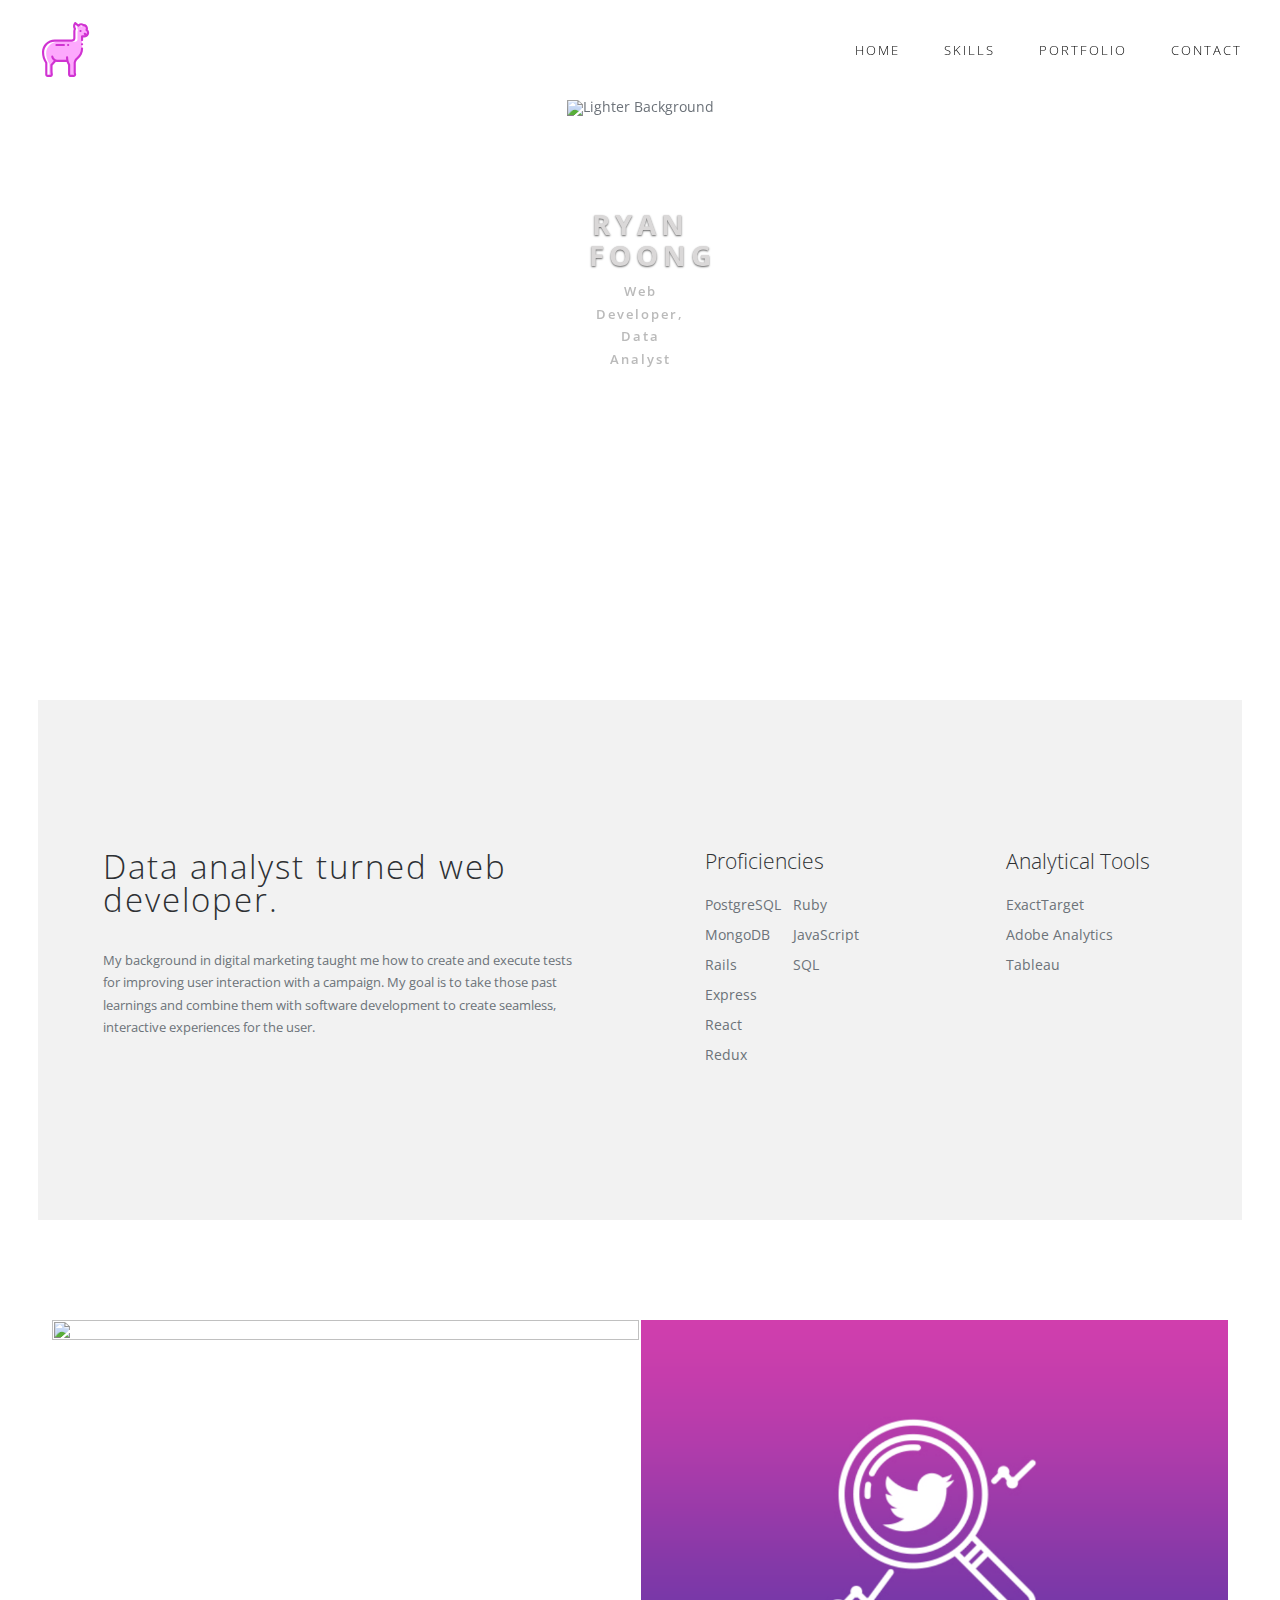
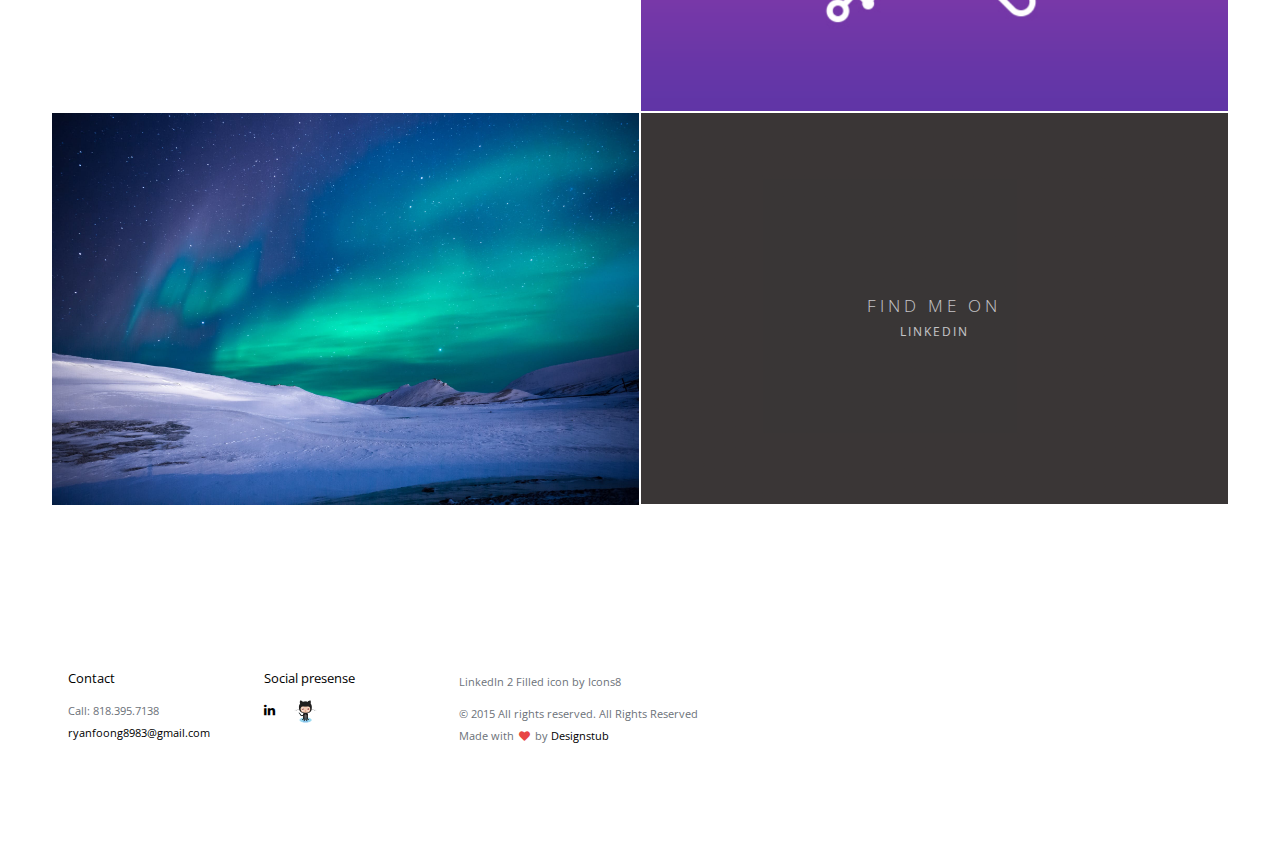
==== index.html @ a2d1a1bf "Remove app folder" ====
<!doctype html>
<!--[if lt IE 7]>      <html class="no-js lt-ie9 lt-ie8 lt-ie7" lang=""> <![endif]-->
<!--[if IE 7]>         <html class="no-js lt-ie9 lt-ie8" lang=""> <![endif]-->
<!--[if IE 8]>         <html class="no-js lt-ie9" lang=""> <![endif]-->
<!--[if gt IE 8]><!--> <html class="no-js" lang=""> <!--<![endif]-->

<head>
<meta charset="utf-8">
<meta name="description" content="">
<meta name="viewport" content="width=device-width, initial-scale=1">
<!-- <title>Auro - Elegant, Minimal, Creative Bootstrap Template </title> -->
<title>Ryan Foong</title>
<link rel="stylesheet" href="css/bootstrap.min.css">
<link rel="stylesheet" href="css/flexslider.css">
<link rel="stylesheet" href="css/main.css">
<link rel="stylesheet" href="css/responsive.css">
<link rel="stylesheet" href="css/animate.min.css">
<link rel="stylesheet" href="https://maxcdn.bootstrapcdn.com/font-awesome/4.4.0/css/font-awesome.min.css">
</head>

<body>

<!-- Header Section -->
<section class="tophead" role="tophead"> 
  <!-- Navigation Section -->
  <header id="header">
    <div class="header-content clearfix"> <a class="logo" href="#"><img id="logo"src="./images/alpaca.svg"></a>
      <nav class="navigation" role="navigation">
        <ul class="primary-nav">
          <li><a href="#header-slider">Home</a></li>
          <li><a href="#services">Skills</a></li>
          <li><a href="#portfolio">Portfolio</a></li>
          <!-- <li><a href="#testimonials">Testimonials</a></li> -->
          <li><a href="#contact">Contact</a></li>
        </ul>
      </nav>
      <a href="#" class="nav-toggle">Menu<span></span></a> </div>
  </header>
  <!-- Navigation Section --> 
</section>
<!-- Header Section --> 
<!-- Slider Section -->
<section id="header-slider" class="section">
  <div id="myCarousel" class="carousel slide" data-ride="carousel"> 
    <!-- Indicators -->
    <!-- <ol class="carousel-indicators">
      <li data-target="#myCarousel" data-slide-to="0" class="active"></li>
      <li data-target="#myCarousel" data-slide-to="1"></li>
    </ol> -->
    <!-- Wrapper for slides -->
    <div class="carousel-inner" role="listbox">
      <!-- <div class="item active"> <img id="skyImage" src="images/trimmed_ryan-hutton.png" alt="Starry Background"> -->
      <div class="item active"> <img id="skyImage" src="images/trimmed-cam.png" alt="Lighter Background">
      <!-- <div class="item active"> <img id="skyImage" src="images/cam-dicecca-116548-unsplash.jpg" alt="Lighter Background"> -->
      <!-- <div class="item active"> <img id="skyImage" src="images/ryan-hutton-37733-unsplash.jpg" alt="Starry Background"> -->
        <div class="carousel-caption">
          <h3>Ryan Foong</h3>
          <p>Web Developer, Data Analyst</p>
        </div>
      </div>
      <!-- <div class="item"> <img src="images/slider/slid2.jpg" alt="Chania">
        <div class="carousel-caption">
          <h3>Minimal Agency Template</h3>
          <p>We're Australia based branding & design agency</p>
        </div>
      </div> -->
    </div>
    <!-- Controls --> 
    <!-- <a class="left carousel-control" href="#myCarousel" role="button" data-slide="prev"> <span class="glyphicon glyphicon-chevron-left" aria-hidden="true"></span> <span class="sr-only">Previous</span></a> <a class="right carousel-control" href="#myCarousel" role="button" data-slide="next"> <span class="glyphicon glyphicon-chevron-right" aria-hidden="true"></span> <span class="sr-only">Next</span></a></div> -->
</section>
<!-- Slider Section --> 
<!-- Service Section -->
<section id="services" class="section services">
  <div class="container-fluid">
    <div class="row">
      <div class="col-md-6 col-sm-6">
        <div class="services-content">
          <h4>Data analyst turned web developer.</h4>
          <p>My background in digital marketing taught me how to create and execute tests for improving user interaction with a campaign. My goal is to take those past learnings and combine them with software development to create seamless, interactive experiences for the user.</p>
        </div>
      </div>
      <div class="col-md-3 col-sm-6">
        <div class="services-content">
          <h5>Proficiencies</h5>
            <div id="makeColumns">
              <ul>
                <li><a >PostgreSQL</a></li>
                <li><a >MongoDB</a></li>
                <li><a >Rails</a></li>
                <li><a >Express</a></li>
                <li><a >React</a></li>
                <li><a >Redux</a></li>
              </ul>
              <ul id="makeMargin">
                <li><a >Ruby</a></li>
                <li><a >JavaScript</a></li>
                <li><a >SQL</a></li>
              </ul>
          </div>
        </div>
      </div>
      <div class="col-md-3 col-sm-6">
        <div class="services-content">
          <h5>Analytical Tools</h5>
          <ul>
            <li><a >ExactTarget</a></li>
            <li><a >Adobe Analytics</a></li>
            <li><a >Tableau</a></li>
          </ul>
        </div>
      </div>
    </div>
  </div>
</section>
<!-- Service Section --> 

<!-- portfolio grid section -->
<section id="portfolio" class="section portfolio">
  <div class="container-fluid">
    <div class="row">
      <div class="col-sm-6 portfolio-item"> <a href="https://disclone-rf.herokuapp.com/#/" target="_blank" class="portfolio-link">
        <div class="caption captionPort">
          <div class="caption-content">
            <h3>Disclone</h3>
            <h4>A clone of Discord</h4>
          </div>
        </div>
        <!-- <img src="images/bigger_discord.gif" class="img-responsive" alt=""> </a> </div> -->
        <!-- <div id="test"></div> </a> </div> -->
        <div id="stretch">
          <img id="discord" src="images/disc2.gif" class="img-responsive" alt="">
          <!-- <div id="stretch2"></div> -->
        </div> </a> </div>
      <div class="col-sm-6 portfolio-item"> <a href="http://sweet-analyzer.herokuapp.com/#/" target="_blank" class="portfolio-link">
        <div class="caption captionPort">
          <div class="caption-content">
            <h3>Sweet</h3>
            <h4>Twitter sentiment analysis tool</h4>
          </div>
        </div>
        <img src="images/sweet_thumbnail.png" class="img-responsive" alt=""> </a> </div>
      <div class="col-sm-6 portfolio-item"> <a href="https://rfoong8983.github.io/js_game/app/dist/" target="_blank" class="portfolio-link">
        <div class="caption captionPort">
          <div class="caption-content">
            <h3>Kawaii 5-0</h3>
            <h4>2D Side-view adventure with obstacles</h4>
          </div>
        </div>
        <img src="images/snow.jpeg" class="img-responsive" alt=""> </a> </div>
      <!-- <div class="col-sm-6 portfolio-item"> <a href="work-details.html" class="portfolio-link"> -->
      <div class="col-sm-6 portfolio-item"> <a href="https://www.linkedin.com/in/ryan-foong-5bb75348/" target="_blank" class="portfolio-link">
        <div id="hs" class="caption captionLinked">
          <div class="caption-content" id="t">
            <h3 id="test">Find me on</h3>
            <h4 id="test">LinkedIn</h4>
            <div id="layover"></div>
            <div id="linkedInWrap"></div>
          </div>
        </div>
        <!-- swap out below image for linked in image -->
        <img id="hs" src="images/grey.png" class="img-responsive" alt=""> </a> </div>
        <!-- <img id="linkedIn" src="https://img.icons8.com/ios/900/000000/linkedin-2-filled.png"> -->
      <!-- <div class="col-sm-6 portfolio-item"> <a href="work-details.html" class="portfolio-link">
        <div class="caption">
          <div class="caption-content">
            <h3>czarna kawka</h3>
            <h4>Branding</h4>
          </div>
        </div>
        <img src="images/portfolio/work-5.jpg" class="img-responsive" alt=""> </a> </div>
      <div class="col-sm-6 portfolio-item"> <a href="work-details.html" class="portfolio-link">
        <div class="caption">
          <div class="caption-content">
            <h3>czarna kawka</h3>
            <h4>Branding</h4>
          </div>
        </div>
        <img src="images/portfolio/work-6.jpg" class="img-responsive" alt=""> </a> </div>
    </div> -->
  </div> 
</section>
<!-- portfolio grid section --> 

<!-- Testimonials section -->
<!-- <section id="testimonials" class="section testimonials no-padding"> -->
  <!-- <img class="linkedIn" src="https://img.icons8.com/ios/100/000000/linkedin-2-filled.png" class="img-responsive"> -->
  <!-- <div class="container-fluid">
    <div class="row no-gutter">
      <div class="flexslider">
        <ul class="slides">
          <li>
            <div class="col-md-12">
              <blockquote>
                <h1>"Integer posuere erat a ante venenatis dapibus posuere velit aliquet. Donec sed odio dui. Phasellus non dolor nibh. Nullam elementum Aenean eu leo quam..." </h1>
                <p>Rene Brown, Open Window production</p>
              </blockquote>
            </div>
          </li>
          <li>
            <div class="col-md-12">
              <blockquote>
                <h1>"Cras dictum tellus dui, vitae sollicitudin ipsum. Phasellus non dolor nibh. Nullam elementum tellus pretium feugiat shasellus non dolor nibh. Nullam elementum tellus pretium feugiat." </h1>
                <p>Brain Rice, Lexix Private Limited.</p>
              </blockquote>
            </div>
          </li>
          <li>
            <div class="col-md-12">
              <blockquote>
                <h1>"Cras mattis consectetur purus sit amet fermentum. Donec sed odio dui. Aenean lacinia bibendum nulla sed consectetur...." </h1>
                <p>Andi Simond, Global Corporate Inc</p>
              </blockquote>
            </div>
          </li>
          <li>
            <div class="col-md-12">
              <blockquote>
                <h1>"Lorem ipsum dolor sit amet, consectetur adipiscing elitPhasellus non dolor nibh. Nullam elementum tellus pretium feugiat. Cras dictum tellus dui sollcitudin." </h1>
                <p>Kristy Gabbor, Martix Media</p>
              </blockquote>
            </div>
          </li>
        </ul>
      </div>
    </div>
  </div> -->
<!-- </section> -->
<!-- Testimonials section --> 

<!-- footer section -->
<footer id="contact" class="footer">
  <div class="container-fluid">
    <!-- <div class="col-md-2 left">
      <h4>Office Location</h4>
      <p> Collins Street West Victoria 8007 Australia.</p>
    </div> -->
    <div class="col-md-2 left">
      <h4>Contact</h4>
      <p> Call: 818.395.7138 <br>
        <!-- Email : <a href="mailto:ryanfoong8983@gmail.com"> ryanfoong8983@gmail.com </a></p> -->
        <a href="mailto:ryanfoong8983@gmail.com"> ryanfoong8983@gmail.com </a></p>
    </div>
    <div class="col-md-2 left">
      <h4>Social presense</h4>
      <ul class="footer-share">
        <!-- <li><a href="#"><i class="fa fa-facebook"></i></a></li>
        <li><a href="#"><i class="fa fa-twitter"></i></a></li> -->
        <li><a href="https://www.linkedin.com/in/ryan-foong-5bb75348/" target="_blank"><i class="fa fa-linkedin"></i></a></li>
        <li><a href="https://github.com/rfoong8983/" target="_blank"><img src="./images/Octocat.png" width="23" height="23"></a></li>
      </ul>
    </div>
    <div class="col-md-6 right">
      <a href="https://icons8.com/icon/34349/linkedin-2-filled"><p>LinkedIn 2 Filled icon by Icons8</p></a>
      <p>© 2015 All rights reserved. All Rights Reserved<br>
        Made with <i class="fa fa-heart pulse"></i> by <a href="http://www.designstub.com/">Designstub</a></p>
    </div>
  </div>
</footer>
<!-- footer section --> 

<!-- JS FILES --> 
<script src="https://ajax.googleapis.com/ajax/libs/jquery/1.11.3/jquery.min.js"></script> 
<script src="js/bootstrap.min.js"></script> 
<script src="js/jquery.flexslider-min.js"></script> 
<script src="js/retina.min.js"></script> 
<script src="js/modernizr.js"></script> 
<script src="js/main.js"></script>
</body>
</html>
---- css/main.css ----
/* ------------------------------------------------------------------------------
	Template Name: Auro
	Author: Designstub
	Author URI: http://www.designstub.com
------------------------------------------------------------------------------*/



@import url(http://fonts.googleapis.com/css?family=Open%20Sans:300,400,500,600,700);
/* ------------------------------------------------------------------------------
	 Typography
-------------------------------------------------------------------------------*/
p {
	font-size: 14px;
	line-height: 22.4px;
	color: #6c7279;
}
h1 {
	font-size: 65px;
	color: #2d3033;
}
h2 {
	font-size: 40px;
	color: #2d3033;
}
h3 {
	font-size: 28px;
	color: #2d3033;
	font-weight: 300;
}
h4 {
	font-size: 22px;
	color: #2d3033;
	font-weight: 400;
}
h5 {
	font-size: 14px;
	color: #2d3033;
	text-transform: uppercase;
	font-weight: 700;
}
.btn {
	background-color: #333;
	margin-top: 40px;
	color: #fff;
	font-size: 12px;
	font-weight: 600;
	letter-spacing: 1px;
	border-radius: 0px;
	padding: 3% 7%;
	display: inline-block;
	text-transform: uppercase;
}
.btn:hover, .btn:focus {
	background-color: #000;
	color: #fff;
}
.btn-large {
	padding: 15px 40px;
}
/* ------------------------------------------------------------------------------
	 General Style
-------------------------------------------------------------------------------*/
a {
	color: #e84545;
}
a:hover, a:focus {
	text-decoration: none;
	-moz-transition: background-color, color, 0.3s;
	-o-transition: background-color, color, 0.3s;
	-webkit-transition: background-color, color, 0.3s;
	transition: background-color, color, 0.3s;
}
body {
	font-family: "Open Sans", sans-serif;
	font-weight: 400;
	color: #6c7279;
}
ul, ol {
	margin: 0;
	padding: 0;
}
ul li {
	list-style: none;
}
.section {
	padding: 100px 0;
}
.no-padding {
	padding: 0;
}
.no-gutter [class*=col-] {
	padding-right: 0;
	padding-left: 0;
}
/* ------------------------------------------------------------------------------
	 Header & navigation
-------------------------------------------------------------------------------*/
#header {
	position: fixed;
	width: 94%;
	z-index: 999;
	margin-left: 3%;
	margin-right: 3%;
}
#header .header-content {
	margin: 0 auto;
	padding: 40px 0;
	width: 100%;
	-moz-transition: padding 0.3s;
	-o-transition: padding 0.3s;
	-webkit-transition: padding 0.3s;
	transition: padding 0.3s;
}
#header .logo {
	font-size: 21px;
	color: #000;
	font-weight: 700;
	float: left;
	text-transform: uppercase;
	height: 55px;
	width: 55px;
	padding-bottom: 20px;
}
#header.fixed {
	background-color: #fff;
}
#header.fixed .header-content {
	border-bottom: 0;
	/* padding: 25px 0; */
	padding-top: 40px;
	padding-bottom: 0;
}
#header.fixed .nav-toggle {
	top: 18px;
}
.navigation.open {
	opacity: 0.9;
	visibility: visible;
	-moz-transition: opacity 0.5s;
	-o-transition: opacity 0.5s;
	-webkit-transition: opacity 0.5s;
	transition: opacity 0.5s;
}
.navigation {
	float: right;
}
.navigation li {
	display: inline-block;
}
.navigation a {
	color: #000;
	font-size: 13px;
	font-weight: 300;
	margin-left: 40px;
	letter-spacing: 2px;
	text-transform: uppercase;
}
.navigation a:hover, .navigation a.active {
	color: #bcbcbc;
}
.nav-toggle {
	display: none;
	height: 44px;
	overflow: hidden;
	position: fixed;
	right: 5%;
	text-indent: 100%;
	top: 32px;
	white-space: nowrap;
	width: 44px;
	z-index: 99999;
	-moz-transition: all 0.3s;
	-o-transition: all 0.3s;
	-webkit-transition: all 0.3s;
	transition: all 0.3s;
}
.nav-toggle:before, .nav-toggle:after {
	border-radius: 50%;
	content: "";
	height: 100%;
	left: 0;
	position: absolute;
	top: 0;
	width: 100%;
	-moz-transform: translateZ(0);
	-ms-transform: translateZ(0);
	-webkit-transform: translateZ(0);
	transform: translateZ(0);
	-moz-backface-visibility: hidden;
	-webkit-backface-visibility: hidden;
	backface-visibility: hidden;
	-moz-transition-property: -moz-transform;
	-o-transition-property: -o-transform;
	-webkit-transition-property: -webkit-transform;
	transition-property: transform;
}
.nav-toggle:before {
	background-color: #e84545;
	-moz-transform: scale(1);
	-ms-transform: scale(1);
	-webkit-transform: scale(1);
	transform: scale(1);
	-moz-transition-duration: 0.3s;
	-o-transition-duration: 0.3s;
	-webkit-transition-duration: 0.3s;
	transition-duration: 0.3s;
}
.nav-toggle:after {
	background-color: #e84545;
	-moz-transform: scale(0);
	-ms-transform: scale(0);
	-webkit-transform: scale(0);
	transform: scale(0);
	-moz-transition-duration: 0s;
	-o-transition-duration: 0s;
	-webkit-transition-duration: 0s;
	transition-duration: 0s;
}
.nav-toggle span {
	background-color: #fff;
	bottom: auto;
	display: inline-block;
	height: 3px;
	left: 50%;
	position: absolute;
	right: auto;
	top: 50%;
	width: 18px;
	z-index: 10;
	-moz-transform: translateX(-50%) translateY(-50%);
	-ms-transform: translateX(-50%) translateY(-50%);
	-webkit-transform: translateX(-50%) translateY(-50%);
	transform: translateX(-50%) translateY(-50%);
}
.nav-toggle span:before, .nav-toggle span:after {
	background-color: #fff;
	content: "";
	height: 100%;
	position: absolute;
	right: 0;
	top: 0;
	width: 100%;
	-moz-transform: translateZ(0);
	-ms-transform: translateZ(0);
	-webkit-transform: translateZ(0);
	transform: translateZ(0);
	-moz-backface-visibility: hidden;
	-webkit-backface-visibility: hidden;
	backface-visibility: hidden;
	-moz-transition: -moz-transform 0.3s;
	-o-transition: -o-transform 0.3s;
	-webkit-transition: -webkit-transform 0.3s;
	transition: transform 0.3s;
}
.nav-toggle span:before {
	-moz-transform: translateY(-6px) rotate(0deg);
	-ms-transform: translateY(-6px) rotate(0deg);
	-webkit-transform: translateY(-6px) rotate(0deg);
	transform: translateY(-6px) rotate(0deg);
}
.nav-toggle span:after {
	-moz-transform: translateY(6px) rotate(0deg);
	-ms-transform: translateY(6px) rotate(0deg);
	-webkit-transform: translateY(6px) rotate(0deg);
	transform: translateY(6px) rotate(0deg);
}
.nav-toggle.close-nav:before {
	-moz-transform: scale(0);
	-ms-transform: scale(0);
	-webkit-transform: scale(0);
	transform: scale(0);
}
.nav-toggle.close-nav:after {
	-moz-transform: scale(1);
	-ms-transform: scale(1);
	-webkit-transform: scale(1);
	transform: scale(1);
}
.nav-toggle.close-nav span {
	background-color: rgba(255, 255, 255, 0);
}
.nav-toggle.close-nav span:before, .nav-toggle.close-nav span:after {
	background-color: #fff;
}
.nav-toggle.close-nav span:before {
	-moz-transform: translateY(0) rotate(45deg);
	-ms-transform: translateY(0) rotate(45deg);
	-webkit-transform: translateY(0) rotate(45deg);
	transform: translateY(0) rotate(45deg);
}
.nav-toggle.close-nav span:after {
	-moz-transform: translateY(0) rotate(-45deg);
	-ms-transform: translateY(0) rotate(-45deg);
	-webkit-transform: translateY(0) rotate(-45deg);
	transform: translateY(0) rotate(-45deg);
}
/* ------------------------------------------------------------------------------
	 Header Slider
-------------------------------------------------------------------------------*/

.carousel {
	width: 94%;
	height: 500px;
	margin: auto;
}
.item, .active, .carousel-inner {
	height: 100%;
}
.carousel-inner {
	display: flex;
	justify-content: center;
}
.carousel-caption {
	bottom: 40%;
	color: #fff;
	left: 15%;
	padding-bottom: 20px;
	padding-top: 20px;
	position: absolute;
	right: 15%;
	text-align: center;
	z-index: 10;
}
.carousel-caption h3 {
	font-family: "Open Sans", sans-serif;
	/* color: #bababa; */
	color: rgb(218, 216, 216);
	text-shadow:
		-1px -1px 0 #4a4a4a,
		1px -1px 0 #4a4a4a,
		-1px 1px 0 #4a4a4a,
		1px 1px 0 #4a4a4a
	/* text-shadow: none; */
	font-size: 31px;
	font-weight: 700;
	text-transform: uppercase;
	letter-spacing: 5px;
}
.carousel-caption p {
	font-family: "Open Sans", sans-serif;
	/* color: #6c7279; */
	color: #bababa;
	text-shadow: none;
	font-size: 13px;
	font-weight: 600;
	letter-spacing: 2px;
}
.carousel-control.left {
	background: none;
}
.carousel-control.right {
	background: none;
}
.carousel-control {
	opacity: 1;
	text-shadow: none;
}
/* ------------------------------------------------------------------------------
	 Services
-------------------------------------------------------------------------------*/
.services {
	width: 94%;
	margin: auto;
	background-color: #f2f2f2;
}
.services h4 {
	font-size: 33px;
	line-height: 33px;
	letter-spacing: 2px;
	font-weight: 300;
}
.services h5 {
	font-size: 21px;
	font-weight: 300;
	margin-bottom: 10%;
	text-transform: none;
}
.services p {
	color: #6c7279;
	font-size: 13px;
	font-weight: 400;
	margin-top: 7%;
}
.services-content {
	margin: 50px;
}
#logo {
	position: fixed;
	top: 22px;
	width: 55px;
	height: 55px;
}
#makeColumns {
	display: flex;
	justify-content: flex-start;
}
#makeMargin {
	margin-left: 12px;
}
.services-content li a {
	color: #6c7279;
	line-height: 30px;
}
.services-content li a:hover {
	color: #000;
}
/* ------------------------------------------------------------------------------
	 Portfolio
-------------------------------------------------------------------------------*/
#portfolio {
	width: 92%;
	height: 90%;
	margin: auto;
}
#portfolio .portfolio-item {
	right: 0;
	margin: 0 0 2px;
	padding: 0 1px;
}
/* #test {
	background-image: url('../images/bigger_discord.gif');
	height: 100%;
	z-index: 3;
} */
#portfolio .portfolio-item a img {
	height: 100%;
	width: 100%;
}
#portfolio .portfolio-item .portfolio-link {
	display: block;
	position: relative;
	margin: 0 auto;
}
#portfolio .portfolio-item .portfolio-link .captionPort {
	position: absolute;
	width: 100%;
	height: 100%;
	opacity: 0;
	background: rgba(58, 54, 54, .9);
	-webkit-transition: all ease .5s;
	-moz-transition: all ease .5s;
	transition: all ease .5s;
}
#portfolio .portfolio-item .portfolio-link .captionPort:hover {
	opacity: 1;
}
#portfolio .portfolio-item .portfolio-link .captionLinked {
	position: absolute;
	width: 100%;
	height: 100%;
	opacity: 0.8;
	background: rgba(58, 54, 54, .9);
	-webkit-transition: all ease .5s;
	-moz-transition: all ease .5s;
	transition: all ease .5s;
}
#portfolio .portfolio-item .portfolio-link .captionLinked:hover {
	/* text-shadow:
		-1px -1px 0 #595959,
		1px -1px 0 #595959,
		-1px 1px 0 #595959,
		1px 1px 0 #595959; */
	opacity: 0.4;
}
#portfolio .portfolio-item .portfolio-link .caption #id {
	position: absolute;
	width: 100%;
	height: 100%;
	background: rgba(58, 54, 54, .9);
	-webkit-transition: all ease .5s;
	-moz-transition: all ease .5s;
	transition: all ease .5s;
}
#portfolio .portfolio-item .portfolio-link .caption .caption-content {
	position: absolute;
	top: 50%;
	width: 100%;
	height: 20px;
	margin-top: -12px;
	text-align: center;
	font-size: 20px;
	color: #fff;
}
#portfolio .portfolio-item .portfolio-link .caption .caption-content i {
	margin-top: -12px;
}
#portfolio .portfolio-item .portfolio-link .caption .caption-content h3 {
	margin: 0;
	color: #e9eaed;
	font-size: 17px;
	letter-spacing: 4px;
	text-transform: uppercase;
}
#portfolio .portfolio-item .portfolio-link .caption .caption-content h4 {
	margin: 10px 0;
	color: #e9eaed;
	font-size: 12px;
	letter-spacing: 2px;
	text-transform: uppercase;
}
#portfolio * {
	z-index: 2;
}
#hs {
	background: url('../images/grey.png');
}
#hs:hover {
	/* background: url('https://img.icons8.com/ios/100/000000/linkedin-2-filled.png'); */
	/* filter: invert(1); */
	/* opacity: 0; */
}
.linkedIn {
	position: absolute;
	bottom: 580px;
	left: 743px;
	z-index: 3;
	filter: invert(0);
	opacity: 0;
	-webkit-transition: all ease .5s;
	-moz-transition: all ease .5s;
	transition: all ease .5s;
}
.linkedIn:hover {
	opacity: 1;
	/* filter: invert(0.74); */
	background: rgba(58, 54, 54, .9);
	box-shadow: 0px 0px 20px 1px rgba(58, 54, 54, .9);
	/* opacity:0; */
}
/* #linkedInWrap {
	width: 200px;
	height: 200px;
	position: absolute;
	left: 158px;
	bottom: -100px;
}
#linkedInWrap {
	opacity: 0;
	z-index: 3;
}
#linkedInWrap:hover {
	opacity: 1;
	background-image: url('https://img.icons8.com/ios/100/000000/linkedin-2-filled.png');
	background-repeat: no-repeat;
} */
/* ------------------------------------------------------------------------------
	 Testimonials
-------------------------------------------------------------------------------*/
.testimonials {
	width: 94%;
	margin: auto;
	background-color: #333;
	position: relative;
	text-align: center;
}
.testimonials blockquote {
	border: 0;
	margin: 0;
	padding: 100px 15%;
}
.testimonials h1 {
	color: #fff;
	font: 19px "Open Sans", sans-serif;
	font-weight: 300;
	letter-spacing: 1px;
}
.testimonials p {
	color: #fff;
	display: block;
	font-size: 11px;
	font-style: normal;
	letter-spacing: 2px;
	font-weight: 400;
	margin-top: 30px;
	text-transform: uppercase;
}
/* ------------------------------------------------------------------------------
	 Footer
-------------------------------------------------------------------------------*/
.footer {
	width: 94%;
	margin: auto;
	text-align: left;
	padding-top: 5%;
	padding-bottom: 7%;
}
.footer h4 {
	font-size: 13px;
	color: #000;
	margin: 0 0 15px 0;
	padding: 0px;
}
.footer p {
	font-size: 11px;
	color: #6c7279;
}
.footer a {
	color: #000;
}
.footer a:hover {
	text-decoration: underline;
}
.footer .footer-share {
	margin-top: 0;
}
.footer .footer-share li {
	display: inline-block;
	float: none;
}
.footer .footer-share a {
	border: none;
	font-size: 13px;
	color: #000;
	letter-spacing: 15px;
}
.footer .fa-heart {
	color: #e84545;
	font-size: 11px;
	margin: 0 2px;
}
/* ------------------------------------------------------------------------------
	 Work Detial 
-------------------------------------------------------------------------------*/

.work-detail {
	width: 94%;
	margin: auto;
}
.work-detail-margin {
	margin-top: 7%;
}
.detail-image img {
	width: 100%;
}
.detail-contentbox {
	background-color: #f2f2f2;
	padding: 3%;
}
.detail-content h4 {
	font-size: 27px;
	line-height: 27px;
	letter-spacing: 1px;
	font-weight: 300;
}
.detail-content p {
	color: #6c7279;
	font-size: 13px;
	font-weight: 400;
	margin-top: 7%;
}
---- css/responsive.css ----
@media screen and (max-width: 1024px) {
#header .header-content {
	width: 90%;
}
.nav-toggle {
	display: block;
}
.navigation {
	position: fixed;
	background-color: #000;
	width: 100%;
	height: 100%;
	top: 0;
	left: 0;
	z-index: 99999;
	visibility: hidden;
	opacity: 0;
	-webkit-transition: opacity 0.5s, visibility 0s 0.5s;
	transition: opacity 0.5s, visibility 0s 0.5s;
}
.navigation .primary-nav {
	position: relative;
	top: 45%;
	-moz-transform: translateY(-45%);
	-ms-transform: translateY(-45%);
	-webkit-transform: translateY(-45%);
	transform: translateY(-45%);
}
.navigation li {
	display: block;
	margin-bottom: 20px;
}
.navigation a {
	display: block;
	font-size: 25px;
	margin: 0;
	color: #fff;
	font-size: 13px;
	text-align: center;
}
.testimonials blockquote {
	padding: 20px 5% 0;
}
.testimonials p {
	font-size: 26px;
}
.flex-control-nav {
	bottom: 20px;
}
}
@media screen and (max-width: 768px) {
.banner-text {
	padding-top: 30%;
}
.banner-text h1 {
	font-size: 42px;
}
.banner-text p {
	font-size: 18px;
}
.flexslider {
	padding-bottom: 80px;
}
.flex-control-nav {
	width: 100%;
}
.footer .footer-col {
	margin-bottom: 50px;
}
.detail-contentbox {
	background-color: #f2f2f2;
	padding: 6%;
}
}
@media screen and (max-width: 640px) {
.banner-text {
	padding-top: 35%;
}
.detail-contentbox {
	background-color: #f2f2f2;
	padding: 6%;
}
}
@media screen and (max-width: 480px) {
.banner-text {
	padding-top: 45%;
}
.banner-text h1 {
	font-size: 32px;
}
.detail-contentbox {
	background-color: #f2f2f2;
	padding: 6%;
}
}
@media screen and (max-width: 320px) {
.banner-text {
	padding-top: 55%;
}
.testimonials blockquote {
	padding: 20px 5% 0;
}
.testimonials p {
	font-size: 11px;
}
.detail-contentbox {
	background-color: #f2f2f2;
	padding: 6%;
}
}
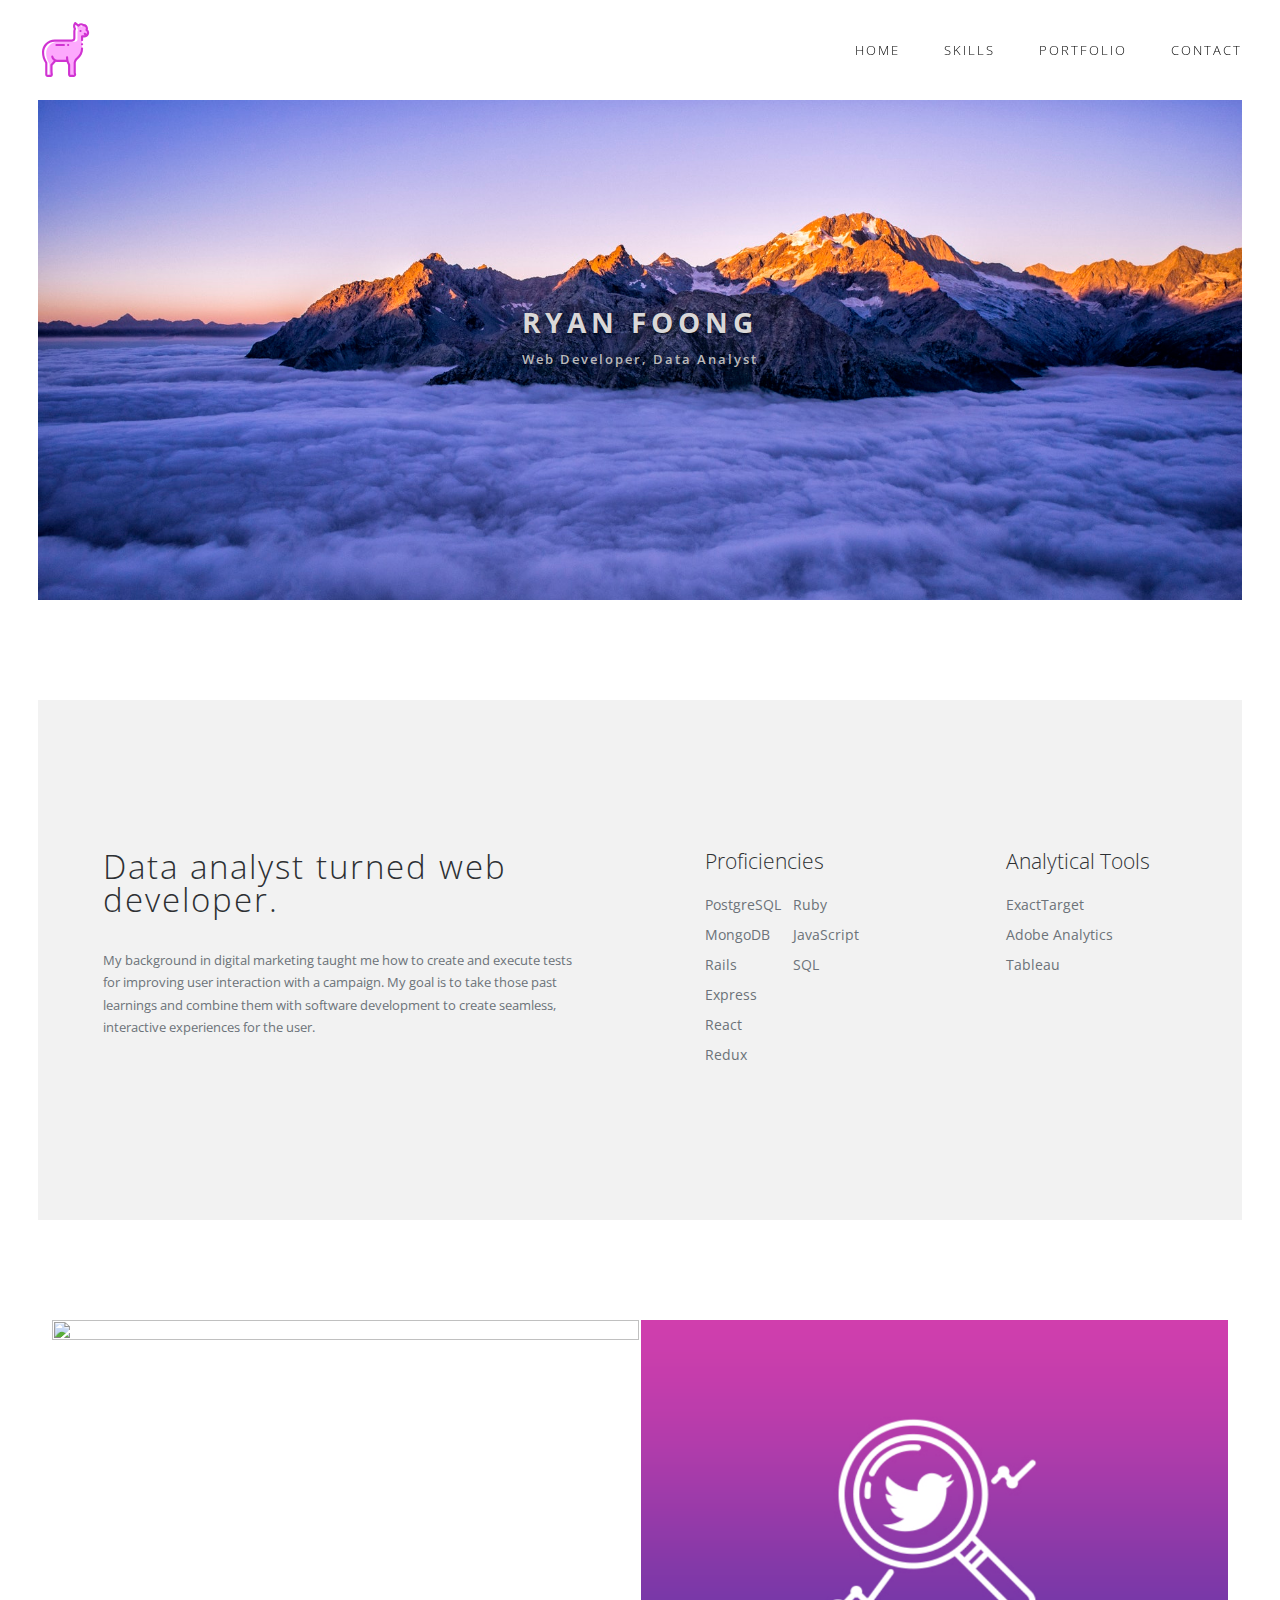
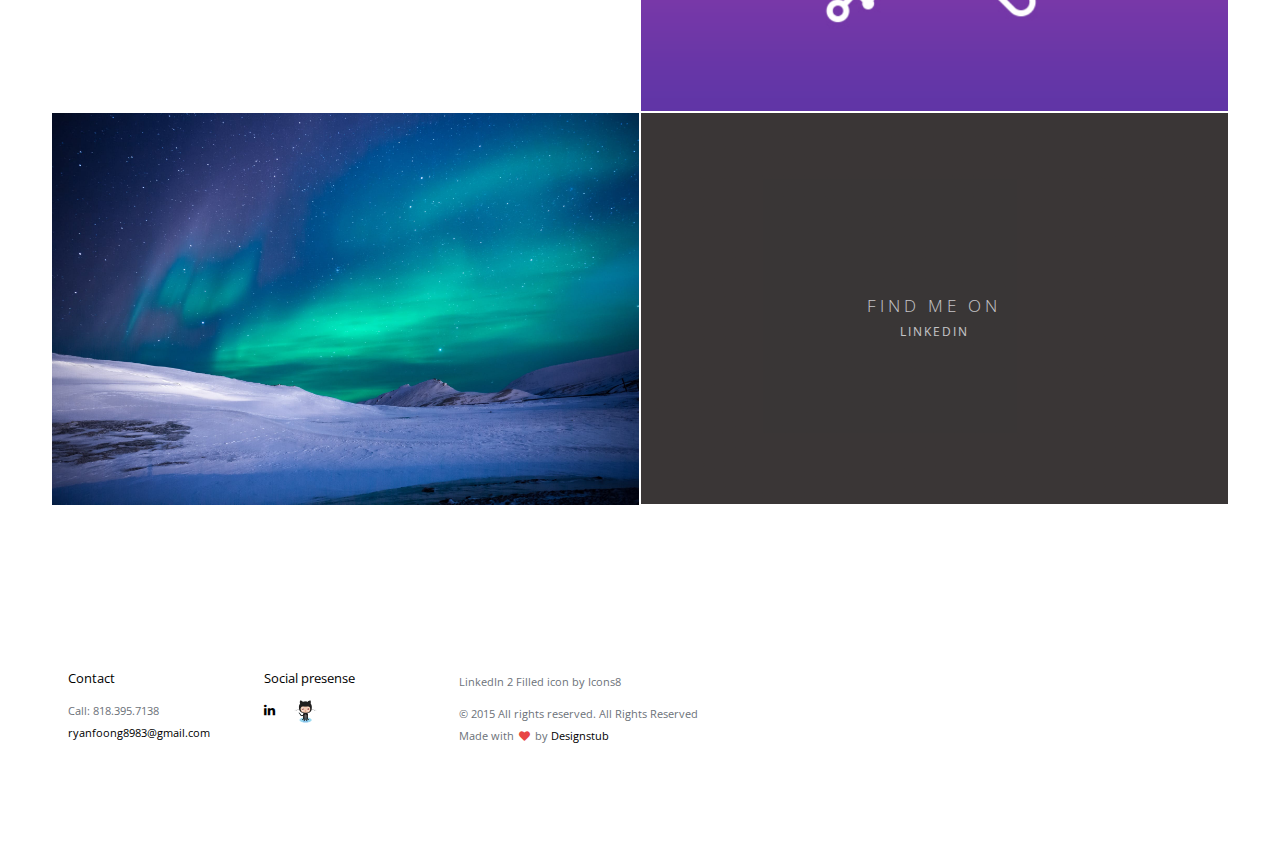
==== commit eebd611a: "Add different picture for homepage" ====
--- a/index.html
+++ b/index.html
@@ -50,7 +50,8 @@
     <!-- Wrapper for slides -->
     <div class="carousel-inner" role="listbox">
       <!-- <div class="item active"> <img id="skyImage" src="images/trimmed_ryan-hutton.png" alt="Starry Background"> -->
-      <div class="item active"> <img id="skyImage" src="images/trimmed-cam.png" alt="Lighter Background">
+      <!-- <div class="item active"> <img id="skyImage" src="images/trimmed-cam.png" alt="Lighter Background"> -->
+      <div class="item active"> <img id="skyImage" src="images/clouds.jpeg" alt="Clouds sunset">
       <!-- <div class="item active"> <img id="skyImage" src="images/cam-dicecca-116548-unsplash.jpg" alt="Lighter Background"> -->
       <!-- <div class="item active"> <img id="skyImage" src="images/ryan-hutton-37733-unsplash.jpg" alt="Starry Background"> -->
         <div class="carousel-caption">
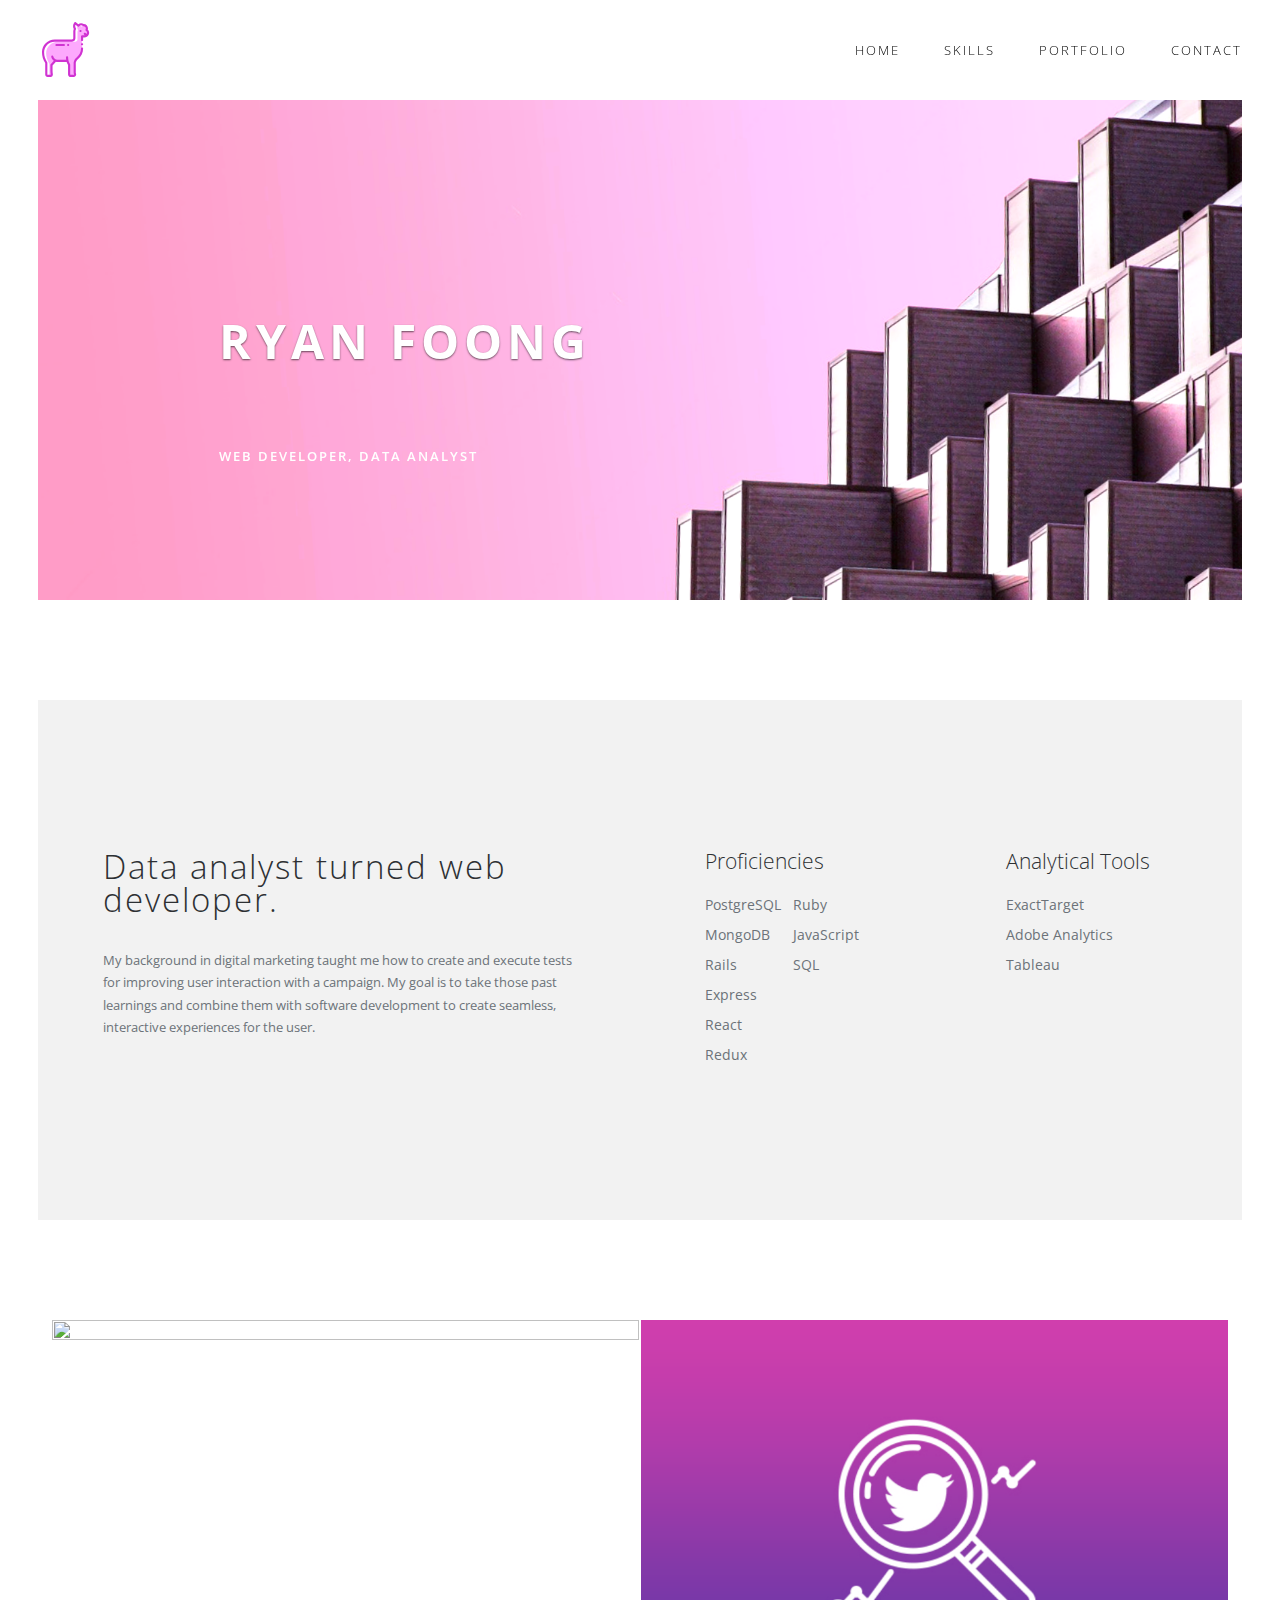
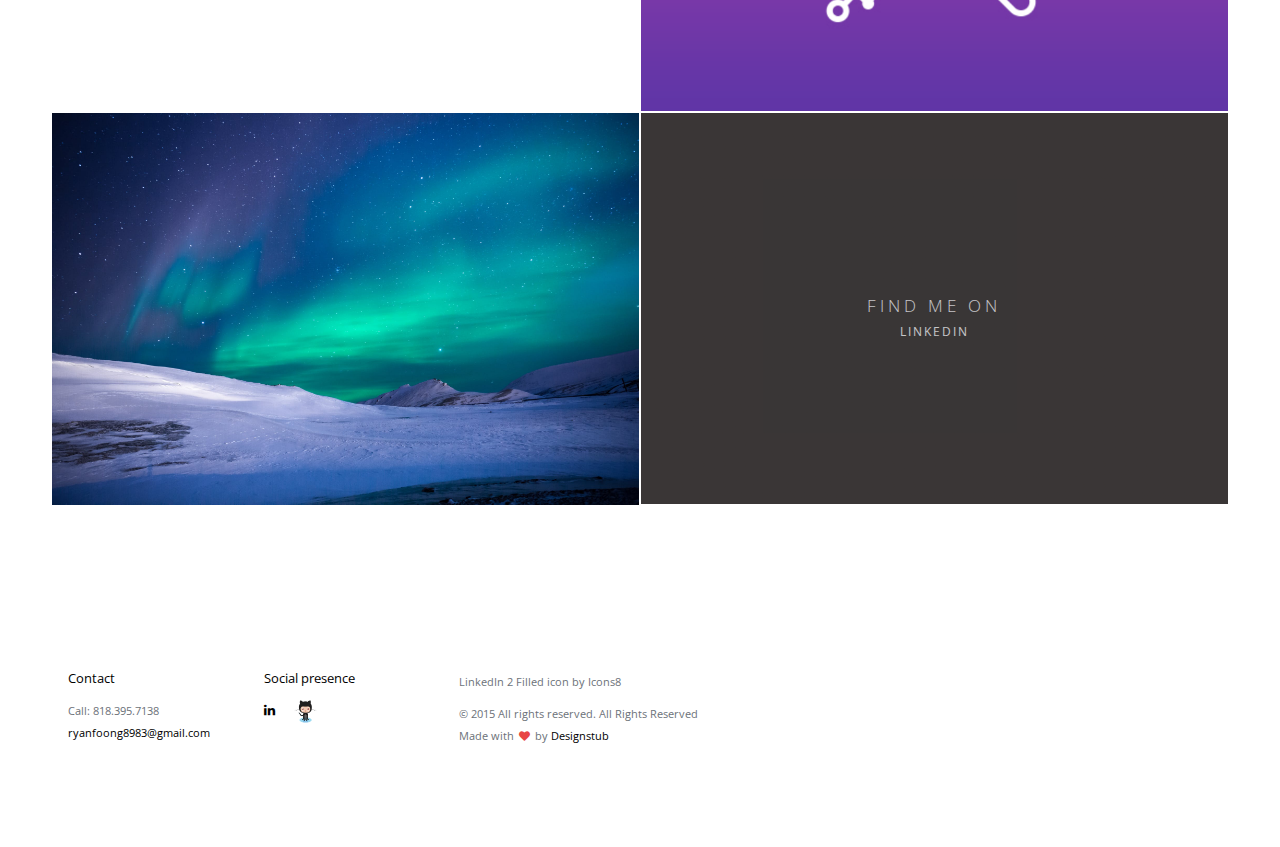
==== commit 42f4994b: "Social presens(c)e" ====
--- a/index.html
+++ b/index.html
@@ -51,12 +51,12 @@
     <div class="carousel-inner" role="listbox">
       <!-- <div class="item active"> <img id="skyImage" src="images/trimmed_ryan-hutton.png" alt="Starry Background"> -->
       <!-- <div class="item active"> <img id="skyImage" src="images/trimmed-cam.png" alt="Lighter Background"> -->
-      <div class="item active"> <img id="skyImage" src="images/clouds.jpeg" alt="Clouds sunset">
+      <div class="item active"> <img id="skyImage" src="images/ryan_banner.png" alt="Clouds sunset">
       <!-- <div class="item active"> <img id="skyImage" src="images/cam-dicecca-116548-unsplash.jpg" alt="Lighter Background"> -->
       <!-- <div class="item active"> <img id="skyImage" src="images/ryan-hutton-37733-unsplash.jpg" alt="Starry Background"> -->
         <div class="carousel-caption">
-          <h3>Ryan Foong</h3>
-          <p>Web Developer, Data Analyst</p>
+          <h3 id="splash">Ryan Foong</h3>
+          <p id="splash2">Web Developer, Data Analyst</p>
         </div>
       </div>
       <!-- <div class="item"> <img src="images/slider/slid2.jpg" alt="Chania">
@@ -242,7 +242,7 @@
         <a href="mailto:ryanfoong8983@gmail.com"> ryanfoong8983@gmail.com </a></p>
     </div>
     <div class="col-md-2 left">
-      <h4>Social presense</h4>
+      <h4>Social presence</h4>
       <ul class="footer-share">
         <!-- <li><a href="#"><i class="fa fa-facebook"></i></a></li>
         <li><a href="#"><i class="fa fa-twitter"></i></a></li> -->
--- a/css/main.css
+++ b/css/main.css
@@ -325,12 +325,13 @@
 .carousel-caption h3 {
 	font-family: "Open Sans", sans-serif;
 	/* color: #bababa; */
-	color: rgb(218, 216, 216);
-	text-shadow:
+	color: #fff;
+	/* color: rgb(218, 216, 216); */
+	/* text-shadow:
 		-1px -1px 0 #4a4a4a,
 		1px -1px 0 #4a4a4a,
 		-1px 1px 0 #4a4a4a,
-		1px 1px 0 #4a4a4a
+		1px 1px 0 #4a4a4a */
 	/* text-shadow: none; */
 	font-size: 31px;
 	font-weight: 700;
@@ -340,7 +341,8 @@
 .carousel-caption p {
 	font-family: "Open Sans", sans-serif;
 	/* color: #6c7279; */
-	color: #bababa;
+	/* color: #bababa; */
+	color: #fff;
 	text-shadow: none;
 	font-size: 13px;
 	font-weight: 600;
@@ -355,6 +357,16 @@
 .carousel-control {
 	opacity: 1;
 	text-shadow: none;
+}
+#splash {
+	position: absolute;
+	font-size: 48px;
+	top: -65px;
+}
+#splash2 {
+	position: absolute;
+	top: 85px;
+	text-transform: uppercase;
 }
 /* ------------------------------------------------------------------------------
 	 Services
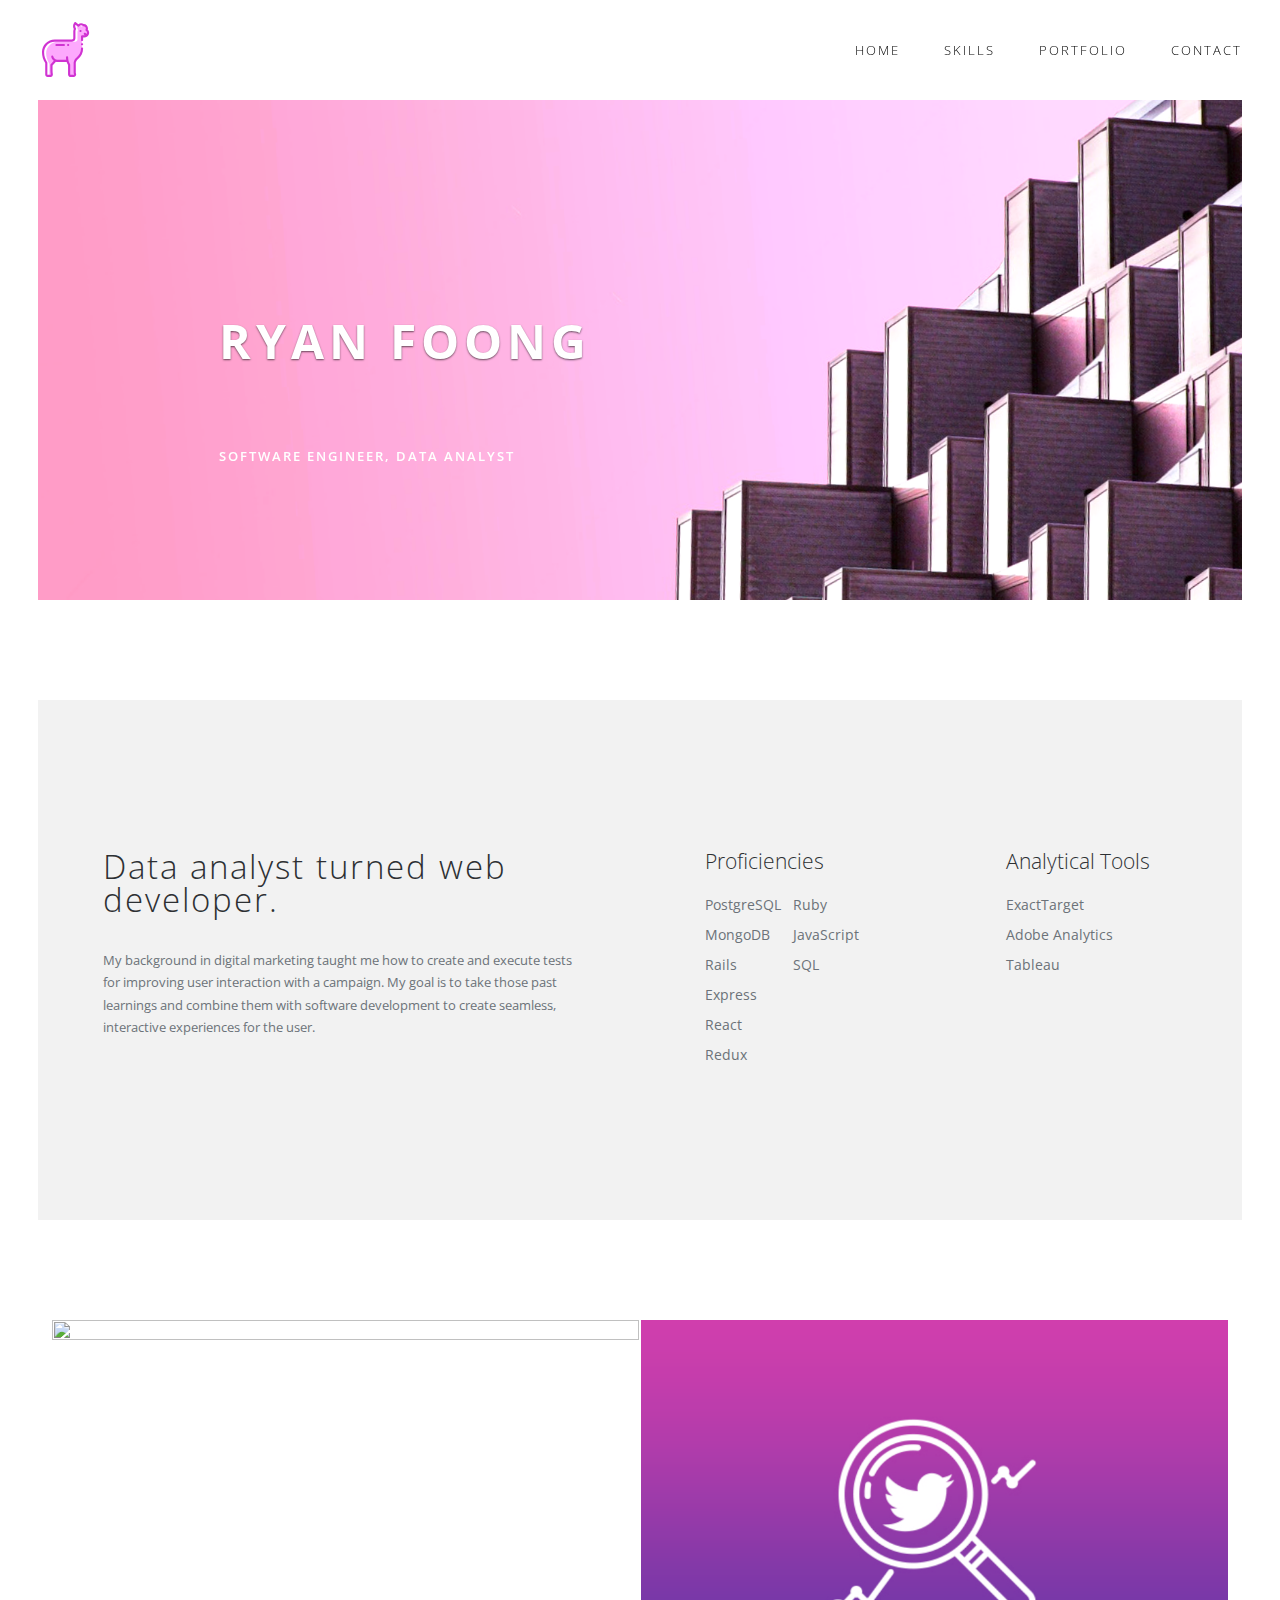
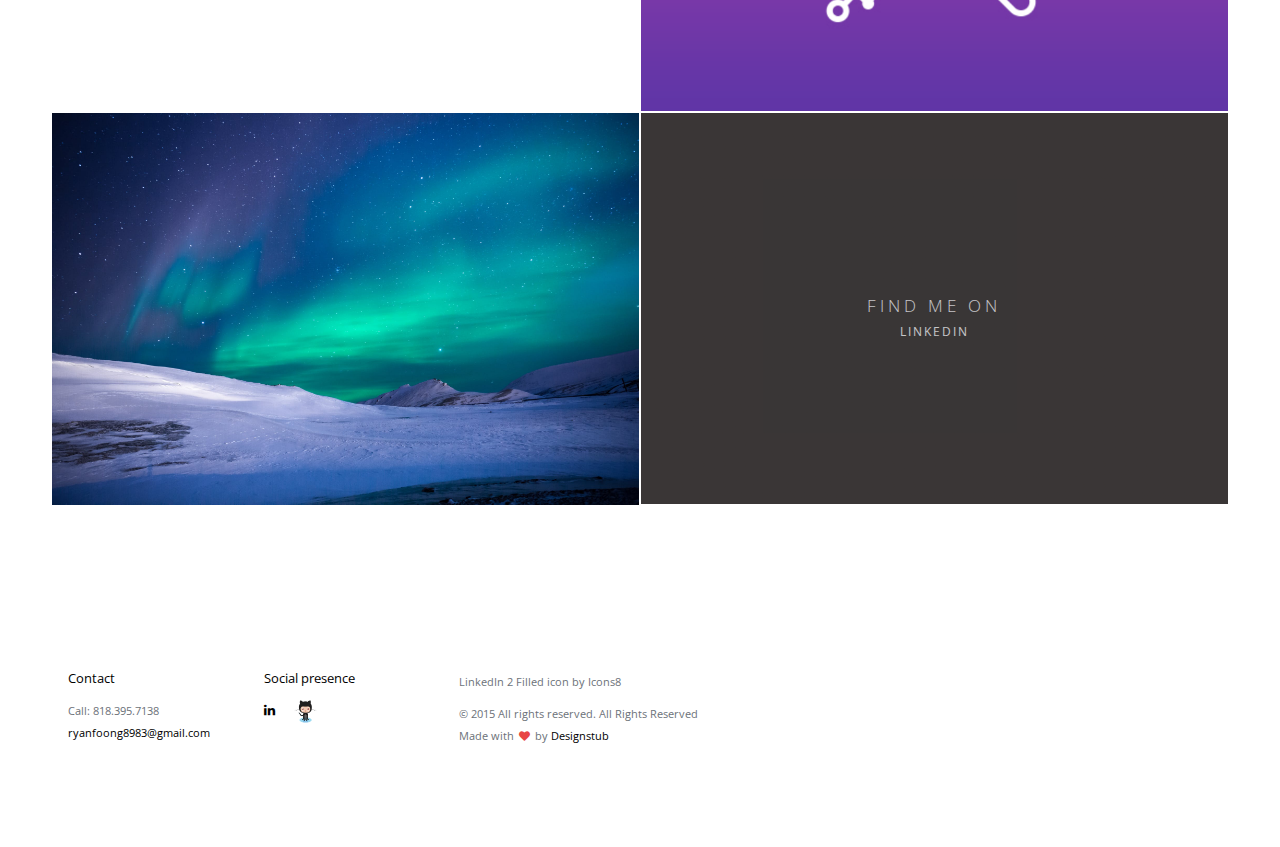
==== commit fa1251bd: "Update headline" ====
--- a/index.html
+++ b/index.html
@@ -56,7 +56,7 @@
       <!-- <div class="item active"> <img id="skyImage" src="images/ryan-hutton-37733-unsplash.jpg" alt="Starry Background"> -->
         <div class="carousel-caption">
           <h3 id="splash">Ryan Foong</h3>
-          <p id="splash2">Web Developer, Data Analyst</p>
+          <p id="splash2">Software Engineer, Data Analyst</p>
         </div>
       </div>
       <!-- <div class="item"> <img src="images/slider/slid2.jpg" alt="Chania">
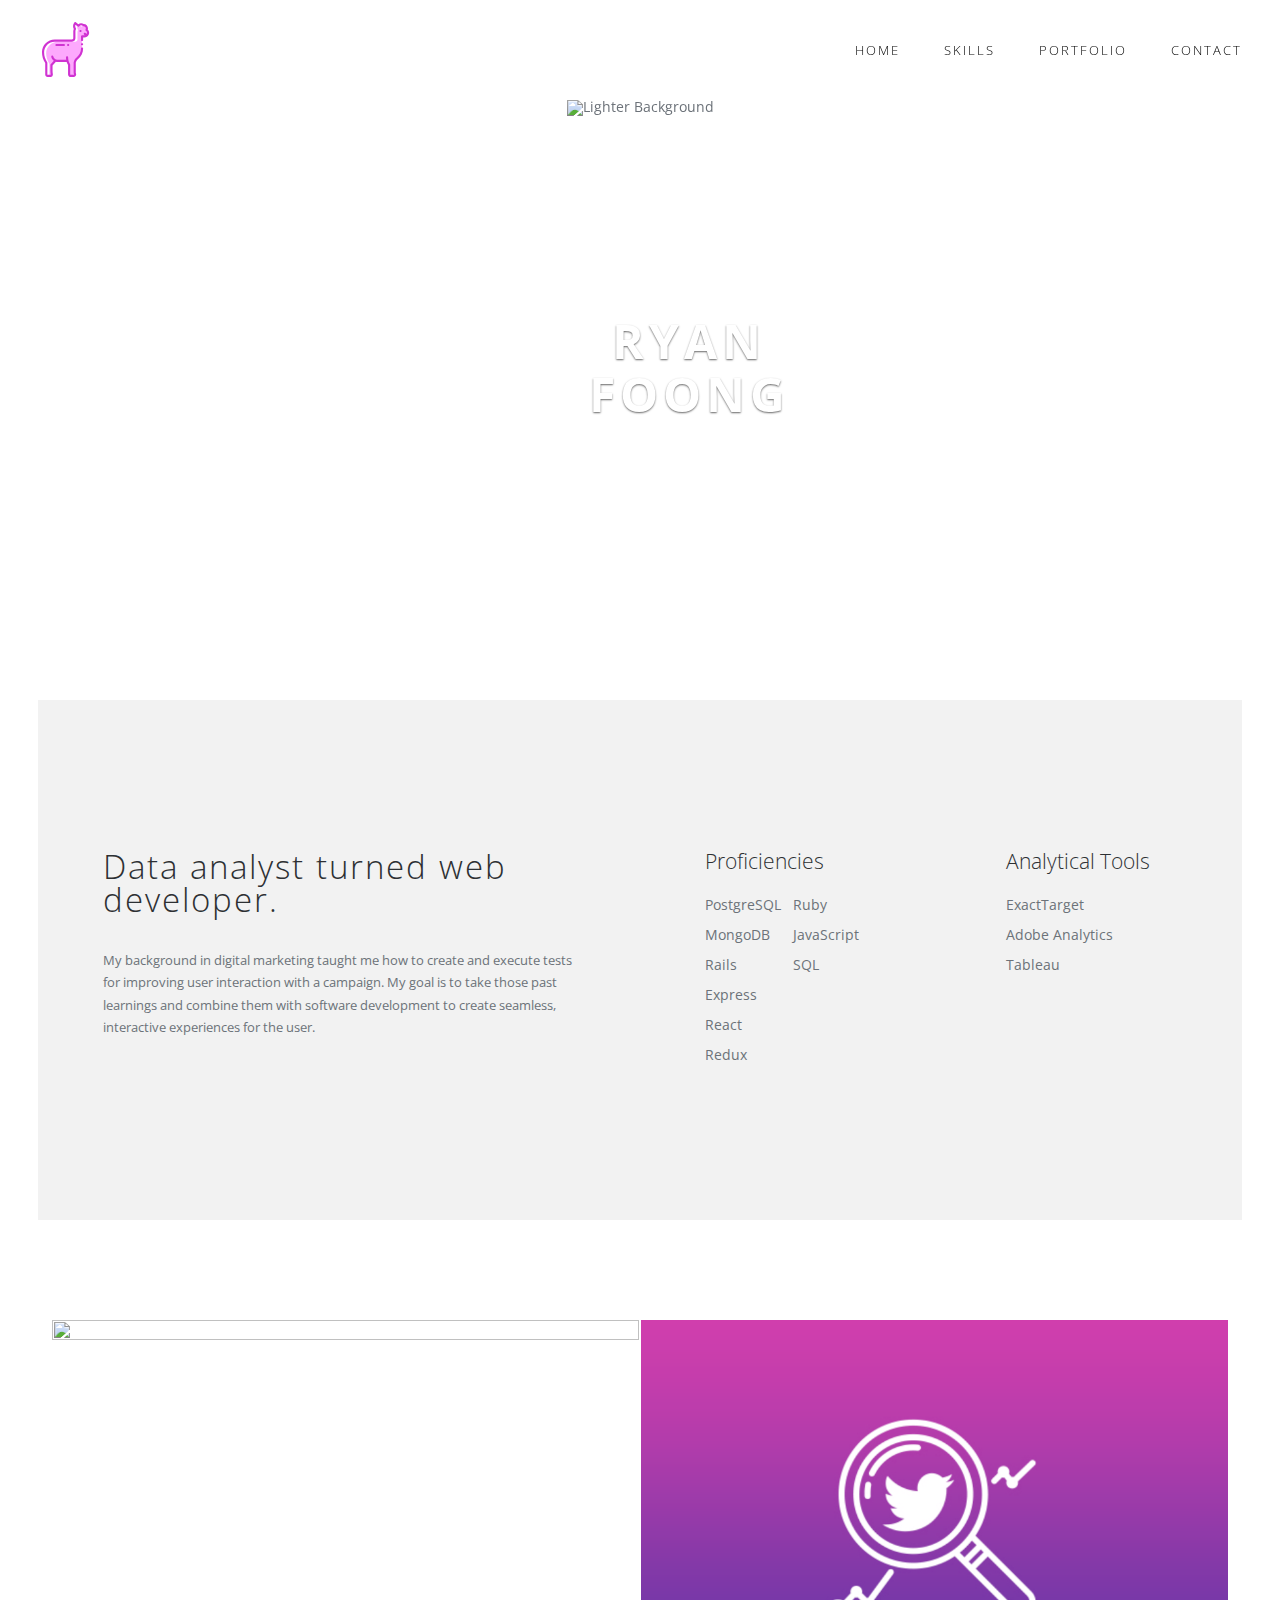
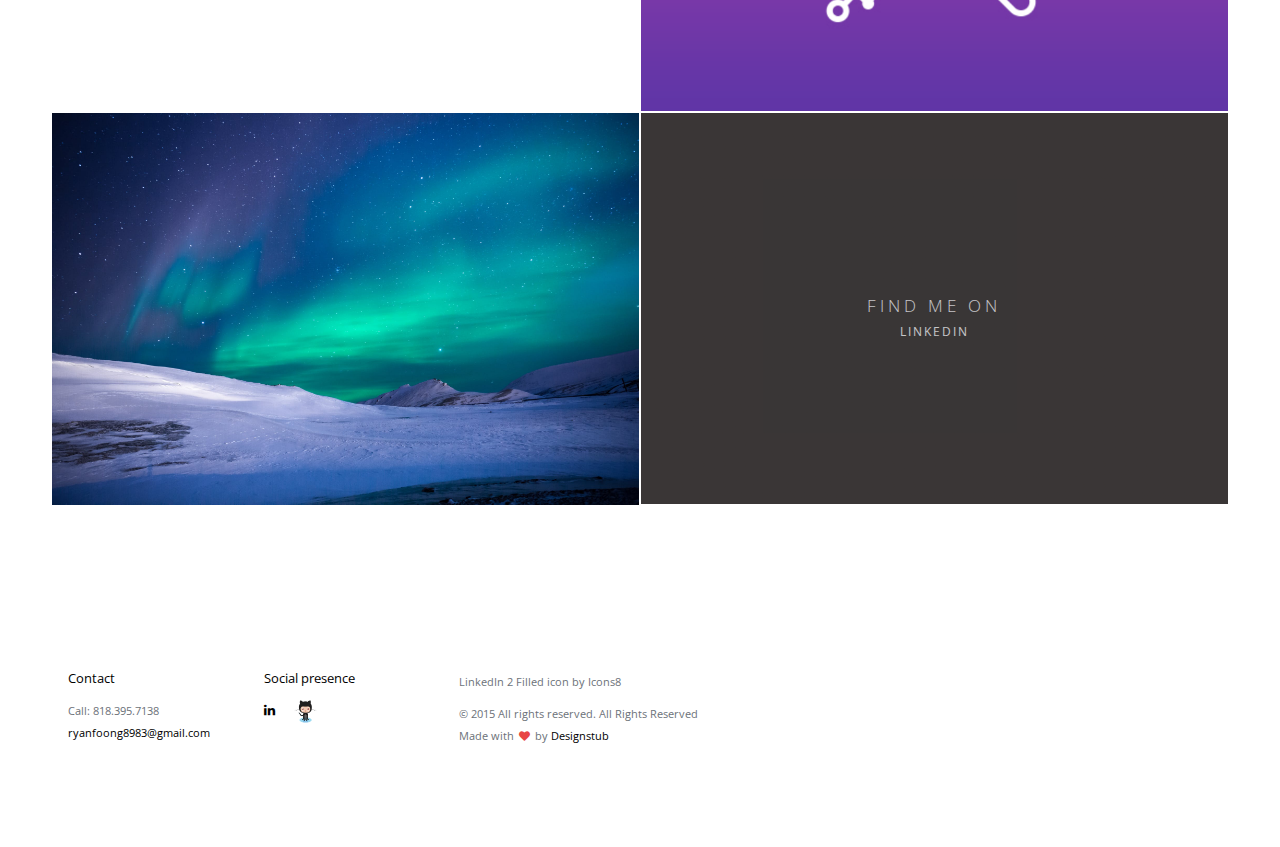
==== commit b09e4090: "Edit Picture" ====
--- a/index.html
+++ b/index.html
@@ -50,8 +50,8 @@
     <!-- Wrapper for slides -->
     <div class="carousel-inner" role="listbox">
       <!-- <div class="item active"> <img id="skyImage" src="images/trimmed_ryan-hutton.png" alt="Starry Background"> -->
-      <!-- <div class="item active"> <img id="skyImage" src="images/trimmed-cam.png" alt="Lighter Background"> -->
-      <div class="item active"> <img id="skyImage" src="images/ryan_banner.png" alt="Clouds sunset">
+      <div class="item active"> <img id="skyImage" src="images/trimmed-cam.png" alt="Lighter Background">
+      <!-- <div class="item active"> <img id="skyImage" src="images/ryan_banner.png" alt="Clouds sunset"> -->
       <!-- <div class="item active"> <img id="skyImage" src="images/cam-dicecca-116548-unsplash.jpg" alt="Lighter Background"> -->
       <!-- <div class="item active"> <img id="skyImage" src="images/ryan-hutton-37733-unsplash.jpg" alt="Starry Background"> -->
         <div class="carousel-caption">
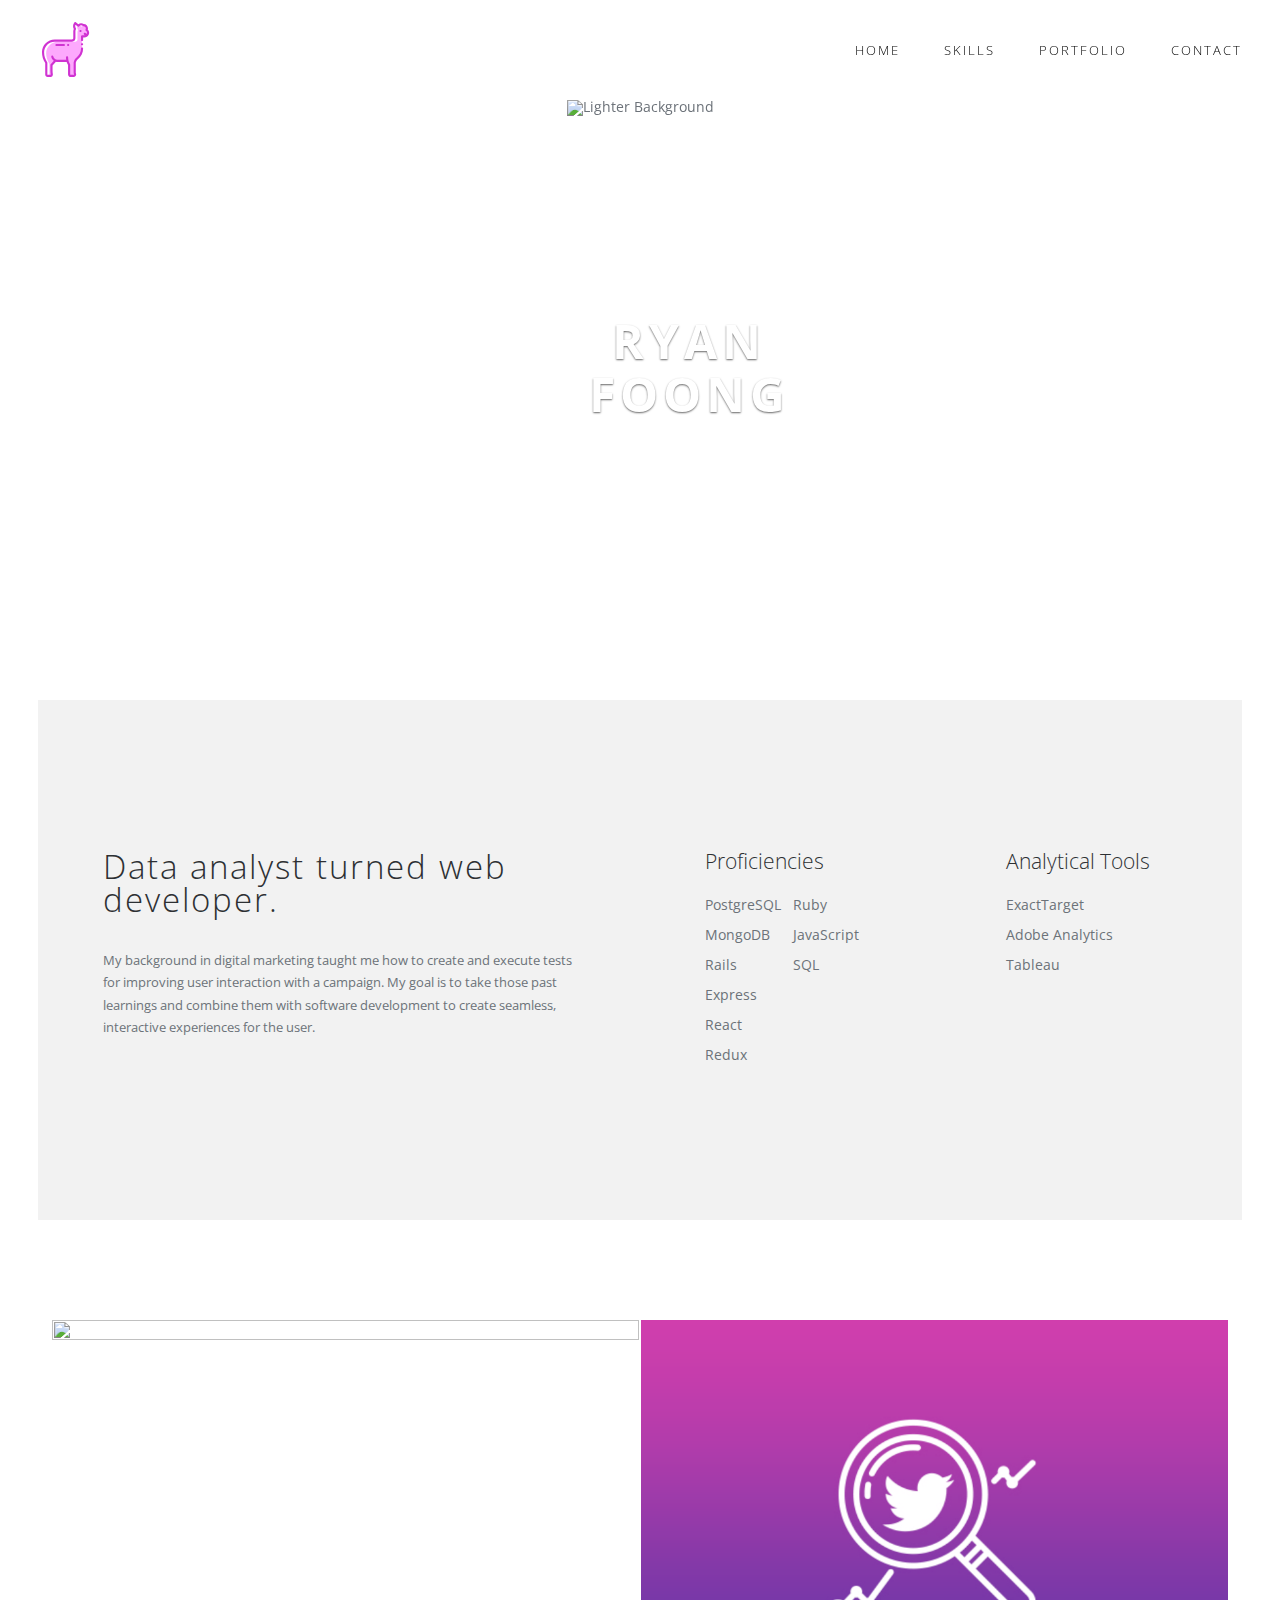
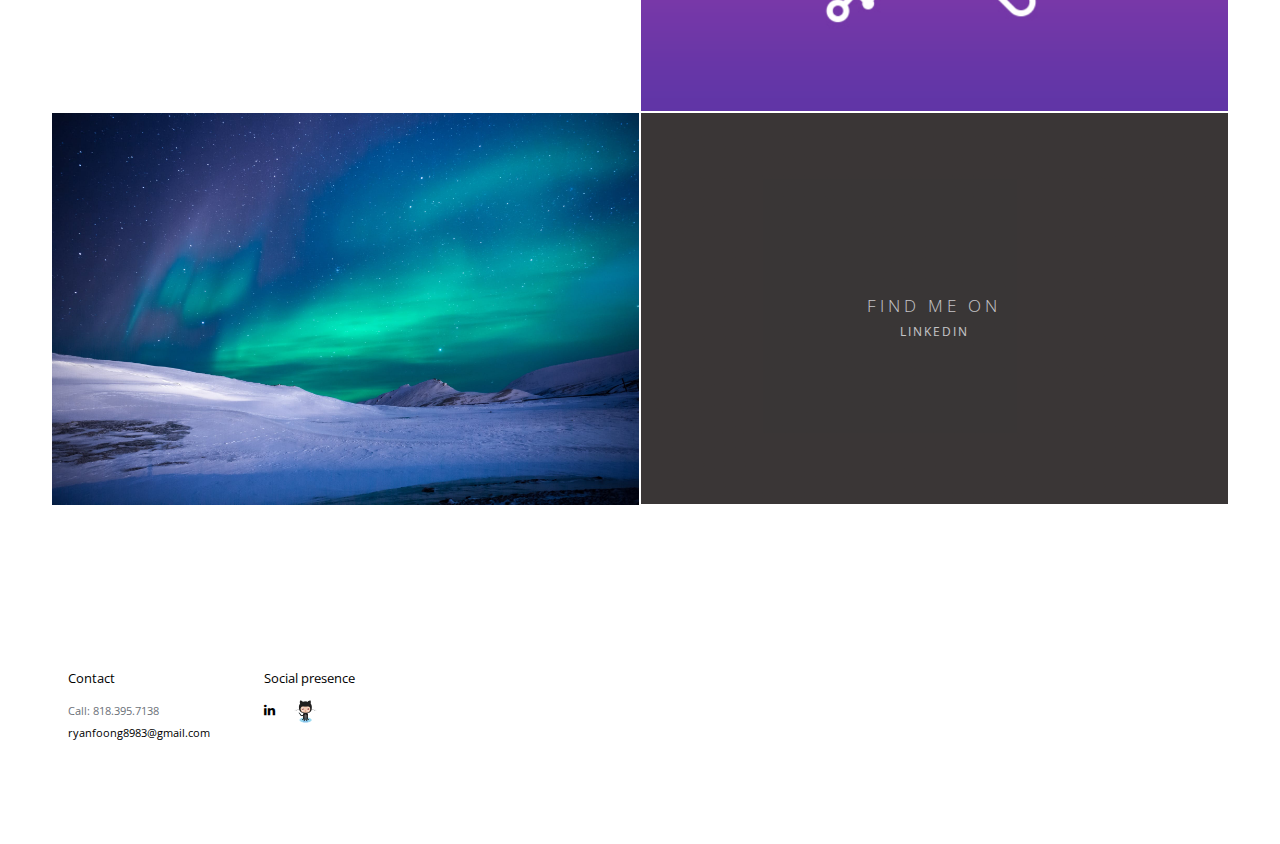
==== commit 4a1285fb: "Update footer" ====
--- a/index.html
+++ b/index.html
@@ -140,7 +140,7 @@
           </div>
         </div>
         <img src="images/sweet_thumbnail.png" class="img-responsive" alt=""> </a> </div>
-      <div class="col-sm-6 portfolio-item"> <a href="https://rfoong8983.github.io/js_game/app/dist/" target="_blank" class="portfolio-link">
+      <div class="col-sm-6 portfolio-item"> <a href="https://rfoong8983.github.io/Kawaii-5-0/app/dist/index.html" target="_blank" class="portfolio-link">
         <div class="caption captionPort">
           <div class="caption-content">
             <h3>Kawaii 5-0</h3>
@@ -250,11 +250,11 @@
         <li><a href="https://github.com/rfoong8983/" target="_blank"><img src="./images/Octocat.png" width="23" height="23"></a></li>
       </ul>
     </div>
-    <div class="col-md-6 right">
+    <!-- <div class="col-md-6 right">
       <a href="https://icons8.com/icon/34349/linkedin-2-filled"><p>LinkedIn 2 Filled icon by Icons8</p></a>
       <p>© 2015 All rights reserved. All Rights Reserved<br>
         Made with <i class="fa fa-heart pulse"></i> by <a href="http://www.designstub.com/">Designstub</a></p>
-    </div>
+    </div> -->
   </div>
 </footer>
 <!-- footer section --> 
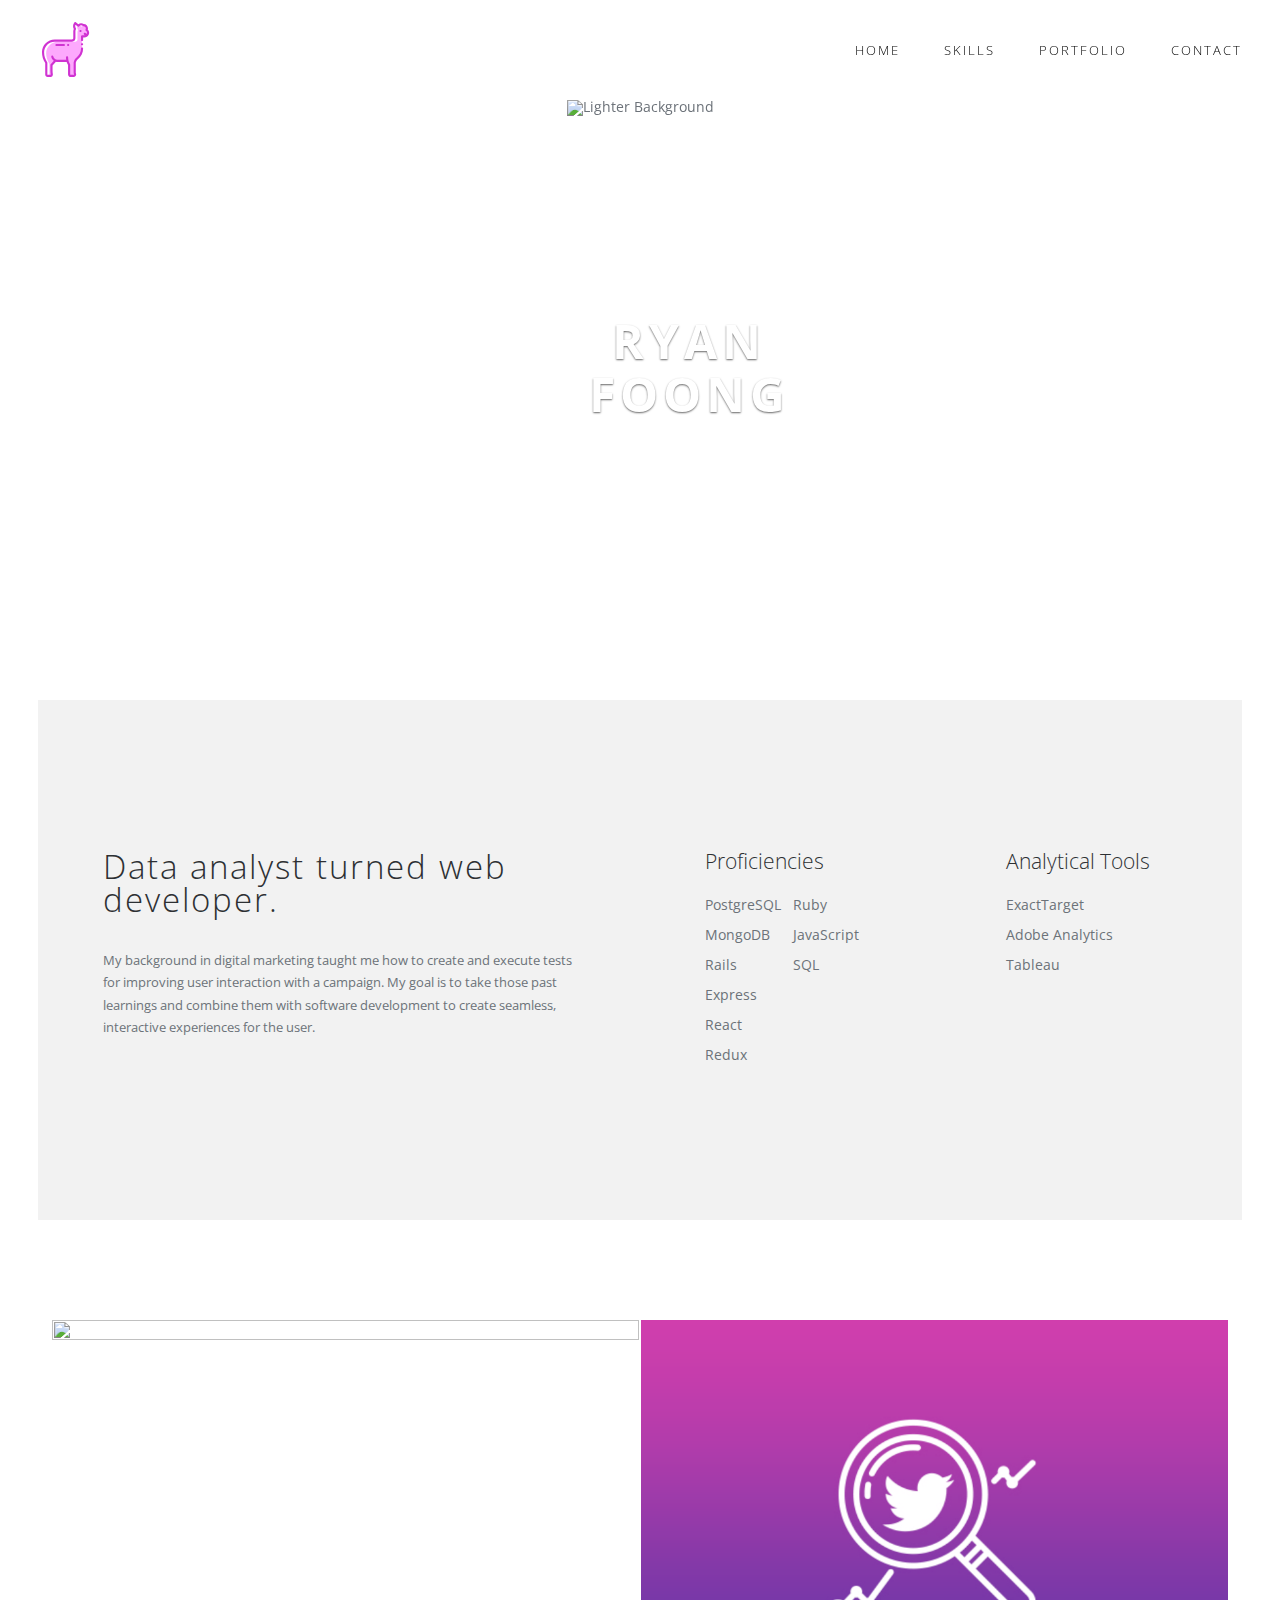
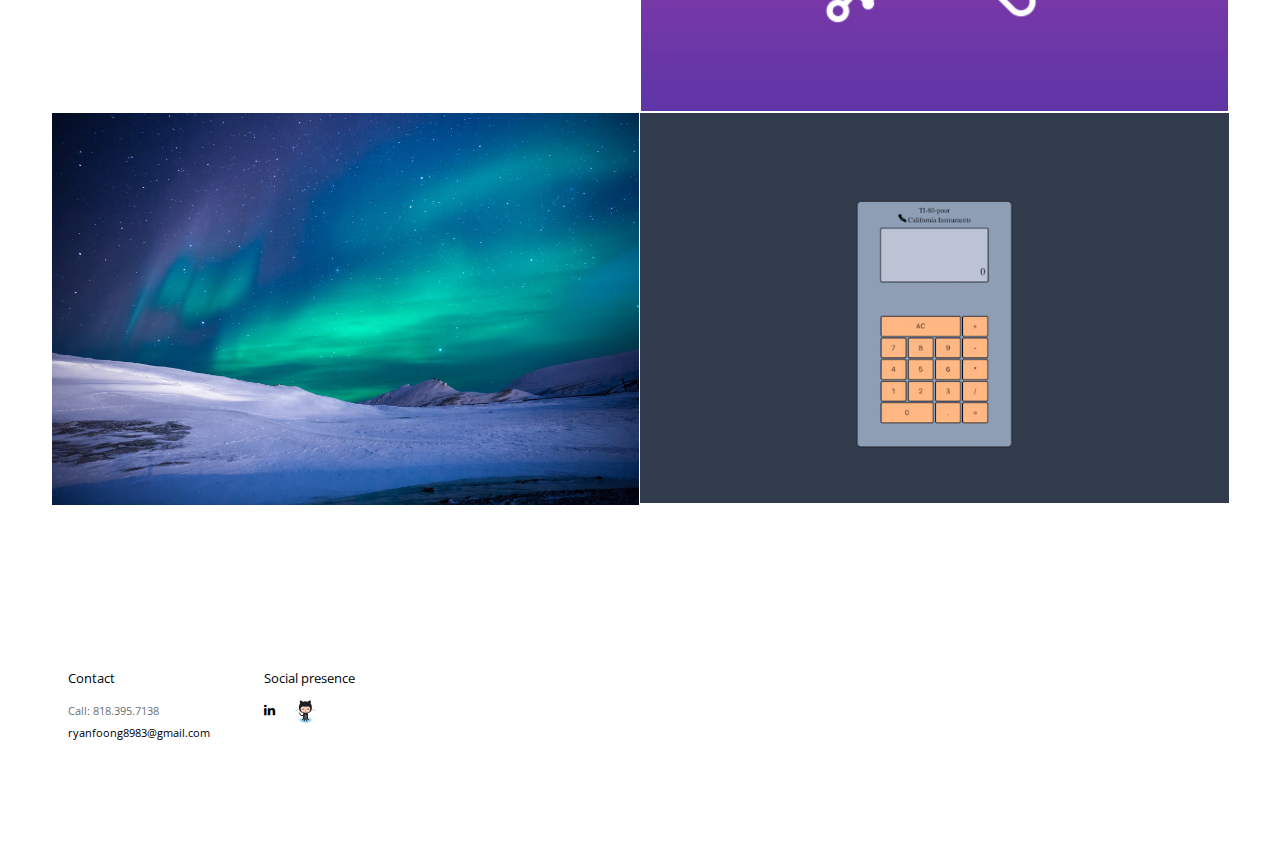
==== commit e0fdb917: "Add calculator to portfolio" ====
--- a/index.html
+++ b/index.html
@@ -148,8 +148,8 @@
           </div>
         </div>
         <img src="images/snow.jpeg" class="img-responsive" alt=""> </a> </div>
-      <!-- <div class="col-sm-6 portfolio-item"> <a href="work-details.html" class="portfolio-link"> -->
-      <div class="col-sm-6 portfolio-item"> <a href="https://www.linkedin.com/in/ryan-foong-5bb75348/" target="_blank" class="portfolio-link">
+      
+      <!-- <div class="col-sm-6 portfolio-item"> <a href="https://www.linkedin.com/in/ryan-foong-5bb75348/" target="_blank" class="portfolio-link">
         <div id="hs" class="caption captionLinked">
           <div class="caption-content" id="t">
             <h3 id="test">Find me on</h3>
@@ -158,9 +158,18 @@
             <div id="linkedInWrap"></div>
           </div>
         </div>
-        <!-- swap out below image for linked in image -->
-        <img id="hs" src="images/grey.png" class="img-responsive" alt=""> </a> </div>
-        <!-- <img id="linkedIn" src="https://img.icons8.com/ios/900/000000/linkedin-2-filled.png"> -->
+        
+        <img id="hs" src="images/grey.png" class="img-responsive" alt=""> </a> </div> -->
+        
+      <div class="col-sm-6 portfolio-item" id="fillerWrapper"> <a href="https://rfoong8983.github.io/calculator/" class="portfolio-link">
+        <div class="caption captionPort">
+          <div class="caption-content">
+            <h3>TI-80-poor</h3>
+            <h4>A calculator built with React using a TDD approach</h4>
+          </div>
+        </div>
+        <div class="filler"><img src="images/calc4.png" class="img-responsive" alt=""></div>
+        </div> </a> </div>
       <!-- <div class="col-sm-6 portfolio-item"> <a href="work-details.html" class="portfolio-link">
         <div class="caption">
           <div class="caption-content">
@@ -168,16 +177,8 @@
             <h4>Branding</h4>
           </div>
         </div>
-        <img src="images/portfolio/work-5.jpg" class="img-responsive" alt=""> </a> </div>
-      <div class="col-sm-6 portfolio-item"> <a href="work-details.html" class="portfolio-link">
-        <div class="caption">
-          <div class="caption-content">
-            <h3>czarna kawka</h3>
-            <h4>Branding</h4>
-          </div>
-        </div>
-        <img src="images/portfolio/work-6.jpg" class="img-responsive" alt=""> </a> </div>
-    </div> -->
+        <img src="images/portfolio/work-6.jpg" class="img-responsive" alt=""> </a> </div> -->
+    </div>
   </div> 
 </section>
 <!-- portfolio grid section --> 
--- a/css/main.css
+++ b/css/main.css
@@ -466,6 +466,7 @@
 	-webkit-transition: all ease .5s;
 	-moz-transition: all ease .5s;
 	transition: all ease .5s;
+	overflow: hidden;
 }
 #portfolio .portfolio-item .portfolio-link .captionLinked:hover {
 	/* text-shadow:
@@ -661,3 +662,14 @@
 	font-weight: 400;
 	margin-top: 7%;
 }
+
+#filler {
+	background-color: rgb(50, 61, 77);
+	height: 100%;
+	width: 100%;
+}
+
+#fillerWrapper {
+	background-color: rgb(50, 61, 77);
+	overflow: hidden;
+}
